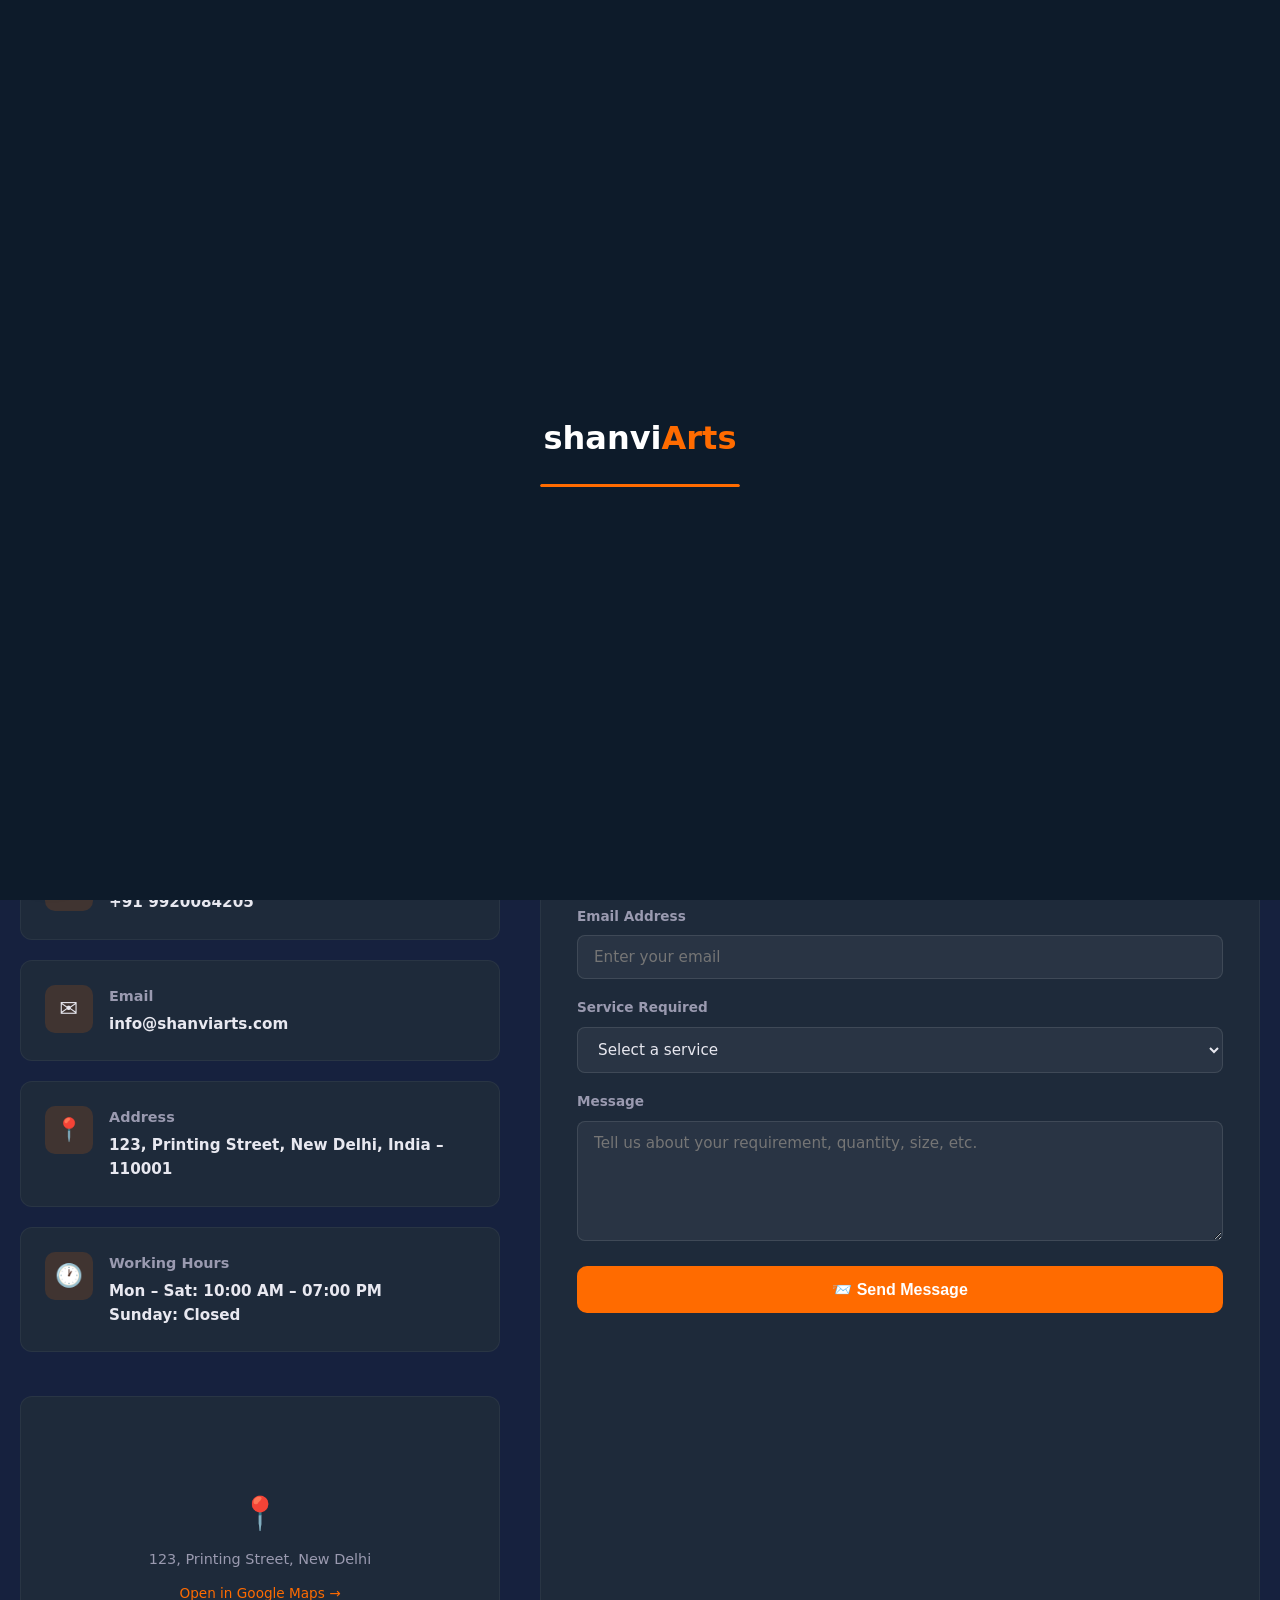
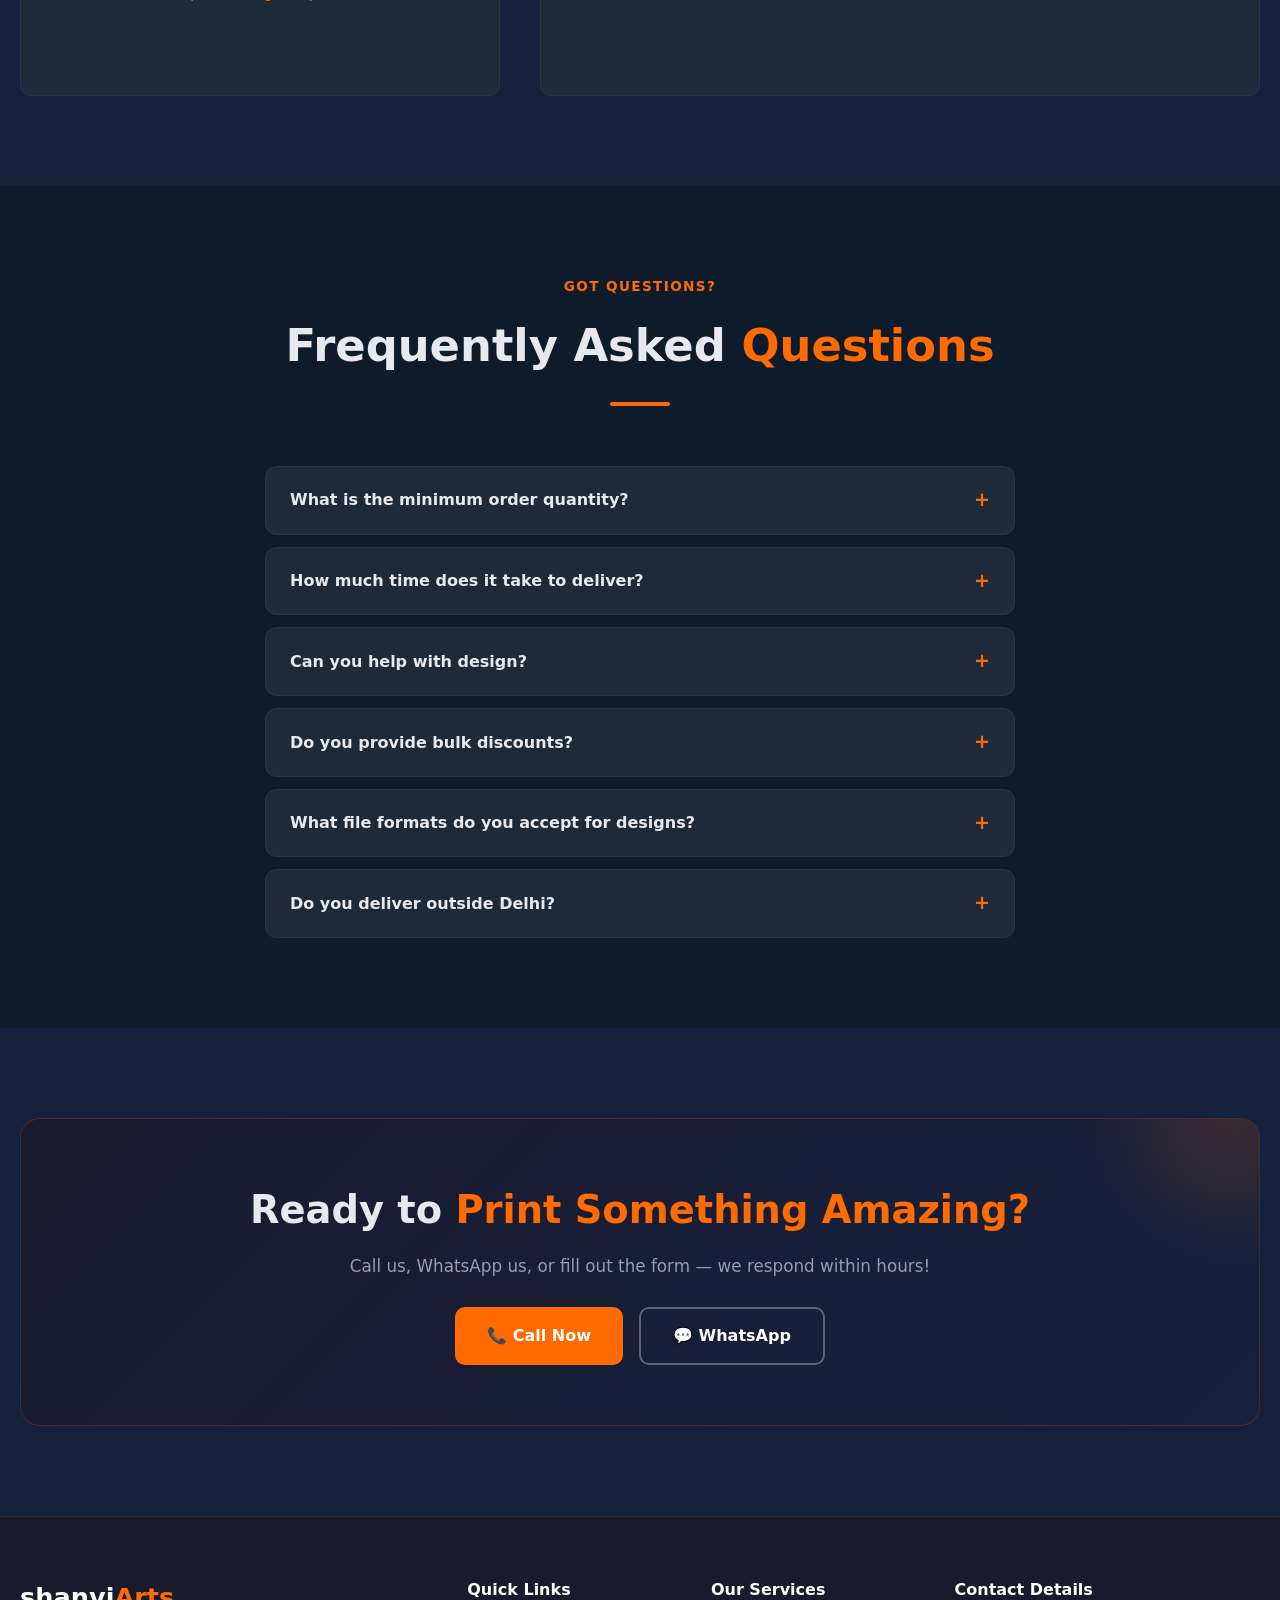
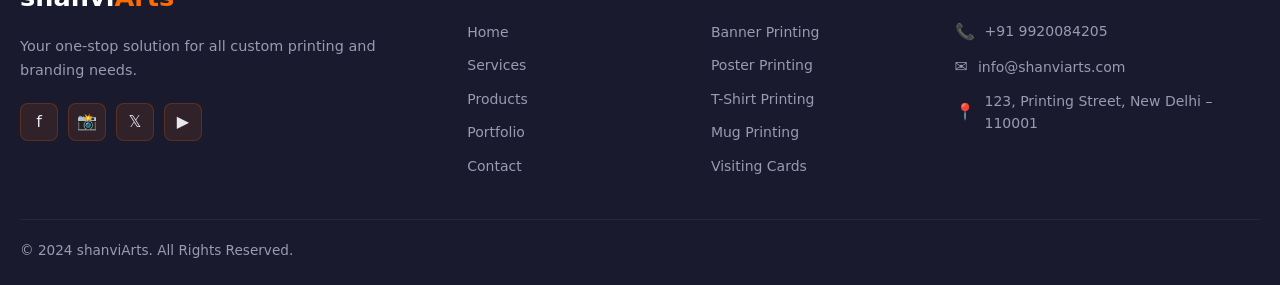
==== contact.html @ 0f55588c "first commit" ====
<!DOCTYPE html>
<html lang="en">
<head>
<meta charset="UTF-8"/>
<meta name="viewport" content="width=device-width, initial-scale=1.0"/>
<title>Contact Us – shanviArts</title>
<link rel="stylesheet" href="css/style.css"/>
</head>
<body>

<div class="page-loader"><div class="loader-logo"><span>shanvi</span><span>Arts</span></div><div class="loader-bar"><div class="loader-fill"></div></div></div>

<nav class="navbar">
  <div class="nav-logo"><span>shanvi</span><span>Arts</span></div>
  <div class="nav-links">
    <a href="index.html">Home</a>
    <a href="services.html">Services</a>
    <a href="products.html">Products</a>
    <a href="portfolio.html">Portfolio</a>
    <a href="contact.html" class="active">Contact</a>
    <a href="contact.html" class="nav-cta">Get Quote</a>
  </div>
  <div class="hamburger"><span></span><span></span><span></span></div>
</nav>
<div class="mobile-menu">
  <a href="index.html">Home</a>
  <a href="services.html">Services</a>
  <a href="products.html">Products</a>
  <a href="portfolio.html">Portfolio</a>
  <a href="contact.html">Contact</a>
  <a href="contact.html" class="nav-cta">Get Quote</a>
</div>

<div class="page-header" style="background-image:url('images/contactbanner.png')">
  <div class="container">
    <h1><span style="color:var(--orange)">Contact</span> Us</h1>
    <p class="breadcrumb">Home › <span>Contact</span></p>
  </div>
</div>

<!-- CONTACT SECTION -->
<section class="section" style="background:var(--dark3)">
  <div class="container">
    <div class="section-header reveal">
      <span class="section-eyebrow">Get In Touch</span>
      <h2 class="section-title">We Are Here To <span class="hl">Help You</span></h2>
      <p class="section-subtitle">Fill out the form and we'll get back to you within 24 hours.</p>
      <div class="divider"></div>
    </div>

    <div class="contact-grid reveal">
      <!-- CONTACT INFO -->
      <div class="contact-info">
        <div class="contact-info-card">
          <div class="contact-icon">📞</div>
          <div>
            <h4>Phone</h4>
            <p>+91 9920084205</p>
          </div>
        </div>
        <div class="contact-info-card">
          <div class="contact-icon">💬</div>
          <div>
            <h4>WhatsApp</h4>
            <p>+91 9920084205</p>
          </div>
        </div>
        <div class="contact-info-card">
          <div class="contact-icon">✉️</div>
          <div>
            <h4>Email</h4>
            <p>info@shanviarts.com</p>
          </div>
        </div>
        <div class="contact-info-card">
          <div class="contact-icon">📍</div>
          <div>
            <h4>Address</h4>
            <p>123, Printing Street, New Delhi, India – 110001</p>
          </div>
        </div>
        <div class="contact-info-card">
          <div class="contact-icon">🕐</div>
          <div>
            <h4>Working Hours</h4>
            <p>Mon – Sat: 10:00 AM – 07:00 PM<br/>Sunday: Closed</p>
          </div>
        </div>
        <!-- MAP PLACEHOLDER -->
        <div class="map-embed">
          <span style="font-size:2rem">📍</span>
          <span>123, Printing Street, New Delhi</span>
          <a href="https://maps.google.com" target="_blank" style="color:var(--orange);font-size:0.85rem;margin-top:4px">Open in Google Maps →</a>
        </div>
      </div>

      <!-- CONTACT FORM -->
      <div class="contact-form">
        <h3>Send Us a Message</h3>
        <form id="contactForm" novalidate>
          <div class="form-row">
            <div class="form-group">
              <label for="fname">Your Name *</label>
              <input type="text" id="fname" placeholder="Enter your name" required/>
            </div>
            <div class="form-group">
              <label for="fphone">Mobile Number *</label>
              <input type="tel" id="fphone" placeholder="Enter your mobile" required/>
            </div>
          </div>
          <div class="form-group">
            <label for="femail">Email Address</label>
            <input type="email" id="femail" placeholder="Enter your email"/>
          </div>
          <div class="form-group">
            <label for="fservice">Service Required</label>
            <select id="fservice">
              <option value="">Select a service</option>
              <option>Banner Printing</option>
              <option>Poster Printing</option>
              <option>T-Shirt Printing</option>
              <option>Mug Printing</option>
              <option>Plate Printing</option>
              <option>Visiting Cards</option>
              <option>Keychains</option>
              <option>Custom Branding</option>
              <option>ID Cards</option>
              <option>Other</option>
            </select>
          </div>
          <div class="form-group">
            <label for="fmsg">Message</label>
            <textarea id="fmsg" placeholder="Tell us about your requirement, quantity, size, etc."></textarea>
          </div>
          <button type="submit" class="btn-primary" style="width:100%;justify-content:center">
            📨 Send Message
          </button>
        </form>
      </div>
    </div>
  </div>
</section>

<!-- FAQ -->
<section class="section">
  <div class="container">
    <div class="section-header reveal">
      <span class="section-eyebrow">Got Questions?</span>
      <h2 class="section-title">Frequently Asked <span class="hl">Questions</span></h2>
      <div class="divider"></div>
    </div>
    <div class="faq-list">
      <div class="faq-item reveal">
        <div class="faq-q">What is the minimum order quantity? <span class="faq-icon">+</span></div>
        <div class="faq-a"><p>For most products like mugs, T-shirts, and keychains, the minimum order is 1 piece. For bulk discounts, we recommend ordering 50+ pieces. Banners and posters can be ordered in single quantities.</p></div>
      </div>
      <div class="faq-item reveal">
        <div class="faq-q">How much time does it take to deliver? <span class="faq-icon">+</span></div>
        <div class="faq-a"><p>Standard delivery takes 2–4 working days after design approval. Express same-day and next-day delivery is available for urgent orders at extra charges. Bulk orders may take 5–7 working days.</p></div>
      </div>
      <div class="faq-item reveal">
        <div class="faq-q">Can you help with design? <span class="faq-icon">+</span></div>
        <div class="faq-a"><p>Yes! We have an in-house design team. We provide free design assistance with your order. Just share your idea, logo, and text and we'll create a professional design for your approval before printing.</p></div>
      </div>
      <div class="faq-item reveal">
        <div class="faq-q">Do you provide bulk discounts? <span class="faq-icon">+</span></div>
        <div class="faq-a"><p>Yes, we offer attractive discounts for bulk orders. For 50+ pieces you get 10% off, for 100+ pieces 20% off, and for 500+ pieces we offer custom pricing. Contact us for a bulk order quote.</p></div>
      </div>
      <div class="faq-item reveal">
        <div class="faq-q">What file formats do you accept for designs? <span class="faq-icon">+</span></div>
        <div class="faq-a"><p>We accept PDF, AI, CDR, PSD, PNG (high-res), JPG (300 DPI+). For best quality, vector files (AI, PDF, CDR) are preferred. We can also work from photos and rough sketches.</p></div>
      </div>
      <div class="faq-item reveal">
        <div class="faq-q">Do you deliver outside Delhi? <span class="faq-icon">+</span></div>
        <div class="faq-a"><p>Yes! We deliver pan-India through courier partners. Delivery charges depend on location and weight. Delhi NCR orders can also be picked up from our store for free.</p></div>
      </div>
    </div>
  </div>
</section>

<!-- CTA -->
<section class="section" style="background:var(--dark3)">
  <div class="container">
    <div class="cta-banner reveal">
      <h2>Ready to <span style="color:var(--orange)">Print Something Amazing?</span></h2>
      <p>Call us, WhatsApp us, or fill out the form — we respond within hours!</p>
      <div style="display:flex;gap:16px;justify-content:center;flex-wrap:wrap;margin-top:8px">
        <a href="tel:+919876543210" class="btn-primary" style="display:inline-flex">📞 Call Now</a>
        <a href="https://wa.me/919876543210" target="_blank" class="btn-secondary" style="display:inline-flex">💬 WhatsApp</a>
      </div>
    </div>
  </div>
</section>

<footer>
  <div class="container">
    <div class="footer-grid">
      <div class="footer-brand"><div class="footer-logo"><span>shanvi</span><span>Arts</span></div><p class="footer-desc">Your one-stop solution for all custom printing and branding needs.</p><div class="social-links"><a class="social-link" href="#">f</a><a class="social-link" href="#">📸</a><a class="social-link" href="#">𝕏</a><a class="social-link" href="#">▶</a></div></div>
      <div class="footer-col"><h4>Quick Links</h4><ul><li><a href="index.html">Home</a></li><li><a href="services.html">Services</a></li><li><a href="products.html">Products</a></li><li><a href="portfolio.html">Portfolio</a></li><li><a href="contact.html">Contact</a></li></ul></div>
      <div class="footer-col"><h4>Our Services</h4><ul><li><a href="services.html">Banner Printing</a></li><li><a href="services.html">Poster Printing</a></li><li><a href="services.html">T-Shirt Printing</a></li><li><a href="services.html">Mug Printing</a></li><li><a href="services.html">Visiting Cards</a></li></ul></div>
      <div class="footer-col"><h4>Contact Details</h4><div class="footer-contact"><div class="footer-contact-item"><span>📞</span><span>+91 9920084205</span></div><div class="footer-contact-item"><span>✉️</span><span>info@shanviarts.com</span></div><div class="footer-contact-item"><span>📍</span><span>123, Printing Street, New Delhi – 110001</span></div></div></div>
    </div>
    <div class="footer-bottom"><p>© 2024 shanviArts. All Rights Reserved.</p></div>
  </div>
</footer>

<button class="back-top">↑</button>
<a class="whatsapp-float" href="https://wa.me/919876543210" target="_blank">💬</a>
<div class="toast"></div>
<script src="js/main.js"></script>
</body>
</html>
---- css/style.css ----
/* ===== RESET & BASE ===== */
*,
*::before,
*::after {
  box-sizing: border-box;
  margin: 0;
  padding: 0;
  
}

:root {
  --orange: #FF6B00;
  --orange-light: #FF8C3A;
  --orange-dark: #CC5500; 
  --dark: #1a1a2e;
  --dark2: #0d1b2a;
  --dark3: #16213e; 
  --card-bg: #1e2a3a;
  --text: #e8e8f0;
  --text-muted: #9a9ab0;
  --white: #ffffff;
  --radius: 12px;
  --shadow: 0 8px 32px rgba(0, 0, 0, 0.4);
  --transition: 0.3s cubic-bezier(0.4, 0, 0.2, 1);
}

html {
  scroll-behavior: smooth;
}

body {
  font-family: 'Segoe UI', system-ui, sans-serif;
   background: var(--dark2); 
  color: var(--text);
  line-height: 1.6;
  overflow-x: hidden;
}

a {
  color: inherit;
  text-decoration: none;
}

img {
  max-width: 100%;
  height: auto;
  display: block;
}

ul {
  list-style: none;
}

.container {
  max-width: 1400px;
  margin: 0 auto;
  padding: 0 20px;
 
}

/* ===== SCROLLBAR ===== */
::-webkit-scrollbar {
  width: 6px;
}

::-webkit-scrollbar-track {
  background: var(--dark2);
}

::-webkit-scrollbar-thumb {
  background: var(--orange);
  border-radius: 3px;
}

/* ===== NAVBAR ===== */
.navbar {
  position: fixed;
  top: 0;
  left: 0;
  right: 0;
  z-index: 1000;
  background: rgba(13, 27, 42, 0.95);
  backdrop-filter: blur(12px);
  border-bottom: 1px solid rgba(255, 107, 0, 0.2);
  padding: 0 20px;
  height: 70px;
  display: flex;
  align-items: center;
  justify-content: space-between;
  transition: var(--transition);
}

.navbar.scrolled {
  background: rgba(13, 27, 42, 0.99);
  box-shadow: 0 2px 20px rgba(0, 0, 0, 0.5);
}

.nav-logo {
  display: flex;
  align-items: center;
  gap: 8px;
  font-size: 1.6rem;
  font-weight: 800;
}

.nav-logo span:first-child {
  color: var(--white);
}

.nav-logo span:last-child {
  color: var(--orange);
}

.nav-links {
  display: flex;
  align-items: center;
  gap: 8px;
}

.nav-links a {
  padding: 8px 14px;
  border-radius: 8px;
  font-weight: 500;
  font-size: 0.95rem;
  color: var(--text-muted);
  transition: var(--transition);
  position: relative;
}

.nav-links a:hover,
.nav-links a.active {
  color: var(--white);
}

.nav-links a.active::after {
  content: '';
  position: absolute;
  bottom: 2px;
  left: 50%;
  transform: translateX(-50%);
  width: 20px;
  height: 2px;
  background: var(--orange);
  border-radius: 1px;
}

.nav-cta {
  background: var(--orange);
  color: var(--white) !important;
  padding: 8px 20px !important;
  border-radius: 8px;
  font-weight: 700 !important;
  transition: var(--transition) !important;
}

.nav-cta:hover {
  background: var(--orange-light) !important;
  transform: translateY(-1px);
  box-shadow: 0 4px 15px rgba(255, 107, 0, 0.4);
}

.hamburger {
  display: none;
  flex-direction: column;
  gap: 5px;
  cursor: pointer;
  padding: 5px;
}

.hamburger span {
  width: 25px;
  height: 2px;
  background: var(--white);
  border-radius: 2px;
  transition: var(--transition);
}

.mobile-menu {
  display: none;
  position: fixed;
  top: 70px;
  left: 0;
  right: 0;
  z-index: 999;
  background: var(--dark);
  border-bottom: 2px solid var(--orange);
  padding: 20px;
  flex-direction: column;
  gap: 4px;
}

.mobile-menu.open {
  display: flex;
  animation: slideDown 0.3s ease;
}

.mobile-menu a {
  padding: 12px 16px;
  border-radius: 8px;
  font-weight: 500;
  color: var(--text);
  transition: var(--transition);
}

.mobile-menu a:hover {
  background: rgba(255, 107, 0, 0.1);
  color: var(--orange);
}

.mobile-menu .nav-cta {
  background: var(--orange);
  color: var(--white);
  text-align: center;
}

@keyframes slideDown {
  from {
    opacity: 0;
    transform: translateY(-10px);
  }

  to {
    opacity: 1;
    transform: translateY(0);
  }
}

/* ===== HERO ===== */
.hero {
  position: relative;
  min-height: 100vh;
  display: flex;
  align-items: center;
  overflow: hidden;
  padding-top: 70px;
}

.hero-bg {
  position: absolute;
  inset: 0;
  background-size: cover;
  background-position: center;
  background-attachment: fixed;
}

.hero-bg::after {
  content: '';
  position: absolute;
  inset: 0;
  /* reduced overlay opacity so hero video is clearer */
  background: linear-gradient(135deg, rgba(13, 27, 42, 0.6) 0%, rgba(26, 26, 46, 0.35) 60%, rgba(13, 27, 42, 0.15) 100%);
}

.hero-content {
  position: relative;
  z-index: 2;
  max-width: 700px;
  text-align: left;
  margin-left: 10px;
}

.hero-eyebrow {
  display: inline-flex;
  align-items: center;
  gap: 8px;
  background: rgba(255, 107, 0, 0.15);
  border: 1px solid rgba(255, 107, 0, 0.4);
  color: var(--orange);
  padding: 6px 16px;
  border-radius: 50px;
  font-size: 0.85rem;
  font-weight: 600;
  letter-spacing: 0.05em;
  margin-bottom: 24px;
  animation: fadeInUp 0.6s ease 0.1s both;
}

.hero-title {
  font-size: clamp(2.2rem, 5vw, 4rem);
  font-weight: 900;
  line-height: 1.1;
  margin-bottom: 20px;
  animation: fadeInUp 0.6s ease 0.2s both;
}

.hero-title .highlight {
  color: var(--orange);
}

.hero-subtitle {
  font-size: 1.15rem;
  color: var(--text-muted);
  margin-bottom: 36px;
  max-width: 500px;
  animation: fadeInUp 0.6s ease 0.3s both;
}

.hero-btns {
  display: flex;
  gap: 16px;
  flex-wrap: wrap;
  animation: fadeInUp 0.6s ease 0.4s both;
}

.btn-primary {
  background: var(--orange);
  color: var(--white);
  padding: 14px 32px;
  border-radius: 10px;
  font-weight: 700;
  font-size: 1rem;
  border: none;
  cursor: pointer;
  transition: var(--transition);
  display: inline-flex;
  align-items: center;
  gap: 8px;
}

.btn-primary:hover {
  background: var(--orange-light);
  transform: translateY(-2px);
  box-shadow: 0 8px 25px rgba(255, 107, 0, 0.4);
}

.btn-secondary {
  background: transparent;
  color: var(--white);
  padding: 14px 32px;
  border-radius: 10px;
  font-weight: 700;
  font-size: 1rem;
  border: 2px solid rgba(255, 255, 255, 0.3);
  cursor: pointer;
  transition: var(--transition);
}

.btn-secondary:hover {
  border-color: var(--orange);
  color: var(--orange);
}

.hero-stats {
  display: flex;
  gap: 40px;
  margin-top: 56px;
  animation: fadeInUp 0.6s ease 0.5s both;
}

.stat-item {
  text-align: center;
}

.stat-num {
  font-size: 2.2rem;
  font-weight: 900;
  color: var(--orange);
  display: block;
}

.stat-label {
  font-size: 0.8rem;
  color: var(--text-muted);
}

.hero-scroll {
  position: absolute;
  bottom: 30px;
  left: 50%;
  transform: translateX(-50%);
  z-index: 2;
  text-align: center;
  animation: bounce 2s infinite;
}

.hero-scroll span {
  display: block;
  width: 24px;
  height: 40px;
  border: 2px solid rgba(255, 107, 0, 0.5);
  border-radius: 12px;
  margin: 0 auto;
  position: relative;
}

.hero-scroll span::after {
  content: '';
  position: absolute;
  top: 6px;
  left: 50%;
  transform: translateX(-50%);
  width: 4px;
  height: 8px;
  background: var(--orange);
  border-radius: 2px;
  animation: scrollDot 2s infinite;
}

@keyframes scrollDot {

  0%,
  100% {
    top: 6px;
    opacity: 1
  }

  50% {
    top: 20px;
    opacity: 0.3
  }
}

@keyframes bounce {

  0%,
  100% {
    transform: translateX(-50%) translateY(0)
  }

  50% {
    transform: translateX(-50%) translateY(-8px)
  }
}

/* ===== SECTION STYLES ===== */
.section {
  padding: 90px 0;
}

.section-header {
  text-align: center;
  margin-bottom: 60px;
}

.section-eyebrow {
  color: var(--orange);
  font-weight: 700;
  font-size: 0.85rem;
  letter-spacing: 0.1em;
  text-transform: uppercase;
  display: block;
  margin-bottom: 12px;
}

.section-title {
  font-size: clamp(1.8rem, 4vw, 2.8rem);
  font-weight: 900;
  margin-bottom: 16px;
}

.section-title .hl {
  color: var(--orange);
}

.section-subtitle {
  color: var(--text-muted);
  font-size: 1.05rem;
  max-width: 500px;
  margin: 0 auto;
}

.divider {
  width: 60px;
  height: 4px;
  background: var(--orange);
  border-radius: 2px;
  margin: 20px auto 0;
}

/* ===== SERVICES GRID ===== */
.services-grid {
  display: grid;
  grid-template-columns: repeat(auto-fit, minmax(220px, 1fr));
  gap: 24px;
}

.service-card {
  background: var(--card-bg);
  border: 1px solid rgba(255, 107, 0, 0.1);
  border-radius: var(--radius);
  padding: 32px 24px;
  text-align: center;
  transition: var(--transition);
  cursor: pointer;
  position: relative;
  overflow: hidden;
}

.service-card::before {
  content: '';
  position: absolute;
  inset: 0;
  background: linear-gradient(135deg, rgba(255, 107, 0, 0.05), transparent);
  opacity: 0;
  transition: var(--transition);
}

.service-card:hover {
  transform: translateY(-8px);
  border-color: var(--orange);
  box-shadow: 0 20px 40px rgba(255, 107, 0, 0.2);
}

.service-card:hover::before {
  opacity: 1;
}

.service-img {
  width: 100%;
  height: 160px;
  object-fit: cover;
  border-radius: 8px;
  margin-bottom: 20px;
}

.service-icon {
  font-size: 2.5rem;
  margin-bottom: 16px;
  display: block;
}

.service-card h3 {
  font-size: 1.1rem;
  font-weight: 700;
  margin-bottom: 8px;
}

.service-card p {
  font-size: 0.9rem;
  color: var(--text-muted);
  margin-bottom: 16px;
}

.service-price {
  color: var(--orange);
  font-weight: 700;
  font-size: 0.9rem;
}

.service-link {
  display: inline-flex;
  align-items: center;
  gap: 6px;
  color: var(--orange);
  font-size: 0.85rem;
  font-weight: 600;
  margin-top: 12px;
  transition: var(--transition);
}

.service-link:hover {
  gap: 10px;
}

/* ===== PRODUCTS GRID ===== */
.products-grid {
  display: grid;
  grid-template-columns: repeat(auto-fit, minmax(260px, 1fr));
  gap: 24px;
}

.product-card {
  background: var(--card-bg);
  border: 1px solid rgba(255, 255, 255, 0.05);
  border-radius: var(--radius);
  overflow: hidden;
  transition: var(--transition);
  position: relative;
}

.product-card:hover {
  transform: translateY(-6px);
  box-shadow: var(--shadow);
  border-color: rgba(255, 107, 0, 0.3);
}

.product-img-wrap {
  position: relative;
  overflow: hidden;
  height: 200px;
}

.product-img-wrap img {
  width: 100%;
  height: 100%;
  object-fit: cover;
  transition: transform 0.5s ease;
}

.product-card:hover .product-img-wrap img {
  transform: scale(1.08);
}

.product-badge {
  position: absolute;
  top: 12px;
  left: 12px;
  background: var(--orange);
  color: var(--white);
  padding: 4px 10px;
  border-radius: 50px;
  font-size: 0.72rem;
  font-weight: 700;
}

.product-info {
  padding: 20px;
}

.product-info h3 {
  font-size: 1rem;
  font-weight: 700;
  margin-bottom: 6px;
}

.product-info p {
  font-size: 0.85rem;
  color: var(--text-muted);
  margin-bottom: 12px;
}

.product-footer {
  display: flex;
  align-items: center;
  justify-content: space-between;
}

.product-price {
  color: var(--orange);
  font-weight: 800;
  font-size: 1.05rem;
}

.btn-inquiry {
  background: rgba(255, 107, 0, 0.15);
  color: var(--orange);
  border: 1px solid rgba(255, 107, 0, 0.4);
  padding: 7px 16px;
  border-radius: 8px;
  font-size: 0.82rem;
  font-weight: 600;
  cursor: pointer;
  transition: var(--transition);
}

.btn-inquiry:hover {
  background: var(--orange);
  color: var(--white);
}

/* ===== FILTER TABS ===== */
.filter-tabs {
  display: flex;
  gap: 10px;
  flex-wrap: wrap;
  justify-content: center;
  margin-bottom: 40px;
}

.filter-btn {
  padding: 8px 20px;
  border-radius: 50px;
  border: 1px solid rgba(255, 107, 0, 0.3);
  background: transparent;
  color: var(--text-muted);
  font-size: 0.9rem;
  font-weight: 600;
  cursor: pointer;
  transition: var(--transition);
}

.filter-btn:hover,
.filter-btn.active {
  background: var(--orange);
  color: var(--white);
  border-color: var(--orange);
}

/* ===== WHY CHOOSE US ===== */
.why-grid {
  display: grid;
  grid-template-columns: repeat(auto-fit, minmax(200px, 1fr));
  gap: 24px;
}

.why-card {
  text-align: center;
  padding: 32px 20px;
}

.why-icon {
  width: 70px;
  height: 70px;
  background: rgba(255, 107, 0, 0.15);
  border: 2px solid rgba(255, 107, 0, 0.3);
  border-radius: 50%;
  display: flex;
  align-items: center;
  justify-content: center;
  font-size: 1.8rem;
  margin: 0 auto 20px;
  transition: var(--transition);
}

.why-card:hover .why-icon {
  background: var(--orange);
  border-color: var(--orange);
  transform: scale(1.1);
}

.why-card h3 {
  font-size: 1rem;
  font-weight: 700;
  margin-bottom: 8px;
}

.why-card p {
  font-size: 0.875rem;
  color: var(--text-muted);
}

/* ===== PROCESS ===== */
.process-steps {
  display: grid;
  grid-template-columns: repeat(auto-fit, minmax(200px, 1fr));
  gap: 24px;
  position: relative;
}

.process-step {
  text-align: center;
  padding: 32px 20px;
  position: relative;
}

.step-num {
  width: 60px;
  height: 60px;
  background: var(--orange);
  color: var(--white);
  border-radius: 50%;
  display: flex;
  align-items: center;
  justify-content: center;
  font-size: 1.4rem;
  font-weight: 900;
  margin: 0 auto 20px;
  position: relative;
  z-index: 1;
}

.step-icon {
  font-size: 2rem;
  margin-bottom: 12px;
  display: block;
}

.process-step h3 {
  font-size: 1rem;
  font-weight: 700;
  margin-bottom: 8px;
}

.process-step p {
  font-size: 0.875rem;
  color: var(--text-muted);
}

/* ===== FEATURED SLIDER ===== */
.featured-slider {
  position: relative;
  overflow: hidden;
  border-radius: var(--radius);
}

.slider-track {
  display: flex;
  transition: transform 0.5s cubic-bezier(0.4, 0, 0.2, 1);
}

.slide {
  min-width: 100%;
}

.slider-controls {
  display: flex;
  gap: 12px;
  justify-content: center;
  margin-top: 24px;
}

.slider-btn {
  width: 44px;
  height: 44px;
  border-radius: 50%;
  background: rgba(255, 107, 0, 0.15);
  border: 1px solid rgba(255, 107, 0, 0.4);
  color: var(--orange);
  font-size: 1.2rem;
  cursor: pointer;
  transition: var(--transition);
  display: flex;
  align-items: center;
  justify-content: center;
}

.slider-btn:hover {
  background: var(--orange);
  color: var(--white);
}

.slider-dots {
  display: flex;
  gap: 8px;
  justify-content: center;
  margin-top: 16px;
}

.dot {
  width: 8px;
  height: 8px;
  border-radius: 50%;
  background: rgba(255, 107, 0, 0.3);
  cursor: pointer;
  transition: var(--transition);
}

.dot.active {
  background: var(--orange);
  width: 24px;
  border-radius: 4px;
}

/* ===== FEATURED SLIDER — MOBILE: show 1 full + half next card ===== */
@media (max-width: 600px) {
  .featured-slider .products-grid {
    display: flex !important;
    grid-template-columns: none !important;
    gap: 16px;
  }

  .featured-slider .product-card {
    flex: 0 0 66.666%;
    max-width: 66.666%;
  }

  .featured-slider .product-img-wrap {
    height: 180px;
  }

  .slider-controls {
    margin-top: 16px;
  }

  .slider-btn {
    width: 40px;
    height: 40px;
  }
}

/* ===== TESTIMONIALS ===== */
.testimonials-grid {
  display: grid;
  grid-template-columns: repeat(auto-fit, minmax(300px, 1fr));
  gap: 24px;
}

.testimonial-card {
  background: var(--card-bg);
  border: 1px solid rgba(255, 255, 255, 0.05);
  border-radius: var(--radius);
  padding: 28px;
  transition: var(--transition);
}

.testimonial-card:hover {
  border-color: rgba(255, 107, 0, 0.3);
  transform: translateY(-4px);
}

.stars {
  color: #fbbf24;
  font-size: 1rem;
  margin-bottom: 16px;
  letter-spacing: 2px;
}

.testimonial-card p {
  font-size: 0.95rem;
  color: var(--text-muted);
  font-style: italic;
  margin-bottom: 20px;
  line-height: 1.7;
}

.reviewer {
  display: flex;
  align-items: center;
  gap: 12px;
}

.reviewer-avatar {
  width: 46px;
  height: 46px;
  border-radius: 50%;
  background: var(--orange);
  display: flex;
  align-items: center;
  justify-content: center;
  font-weight: 700;
  color: var(--white);
  font-size: 1rem;
}

.reviewer-name {
  font-weight: 700;
  font-size: 0.95rem;
}

.reviewer-role {
  font-size: 0.8rem;
  color: var(--text-muted);
}

/* Testimonials slider styles */
.testimonials-slider {
  position: relative;
  overflow: hidden;
  border-radius: var(--radius);
  padding: 20px 16px;
  background: linear-gradient(135deg, rgba(255,255,255,0.02), transparent);
}
.testimonials-slider .slider-track { display: flex; transition: transform 0.6s ease; }
.testimonials-slider .slide { min-width: 100%; padding: 0 12px; box-sizing: border-box; }
.testimonials-slider .testimonial-card { background: transparent; border: none; padding: 16px; }

.review-form-section { margin-top: 18px; }
.review-form input,
.review-form textarea { font-family: inherit; }
.stars-input .star { background: transparent; border: none; color: rgba(255,255,255,0.35); font-size: 1.4rem; cursor: pointer; }
.stars-input .star.active { color: var(--orange); }

@media (max-width: 600px) {
  .testimonials-slider { padding: 12px; }
  .testimonial-card p { font-size: 0.94rem; }
}

/* ===== CTA BANNER ===== */
.cta-banner {
  background: linear-gradient(135deg, var(--dark) 0%, var(--dark3) 100%);
  border: 1px solid rgba(255, 107, 0, 0.2);
  border-radius: 20px;
  padding: 60px 40px;
  text-align: center;
  position: relative;
  overflow: hidden;
}

.cta-banner::before {
  content: '';
  position: absolute;
  top: -50%;
  right: -10%;
  width: 300px;
  height: 300px;
  background: radial-gradient(circle, rgba(255, 107, 0, 0.15) 0%, transparent 70%);
  border-radius: 50%;
}

.cta-banner h2 {
  font-size: clamp(1.6rem, 3.5vw, 2.4rem);
  font-weight: 900;
  margin-bottom: 12px;
}

.cta-banner p {
  color: var(--text-muted);
  margin-bottom: 28px;
  font-size: 1.05rem;
}

/* ===== PORTFOLIO GRID ===== */
.portfolio-grid {
  display: grid;
  grid-template-columns: repeat(auto-fit, minmax(280px, 1fr));
  gap: 20px;
}

.portfolio-item {
  position: relative;
  border-radius: var(--radius);
  overflow: hidden;
  cursor: pointer;
}

.portfolio-item img {
  width: 100%;
  height: 240px;
  object-fit: cover;
  transition: transform 0.5s ease;
  display: block;
}

.portfolio-item:hover img {
  transform: scale(1.08);
}

.portfolio-overlay {
  position: absolute;
  inset: 0;
  background: linear-gradient(to top, rgba(13, 27, 42, 0.9) 0%, transparent 60%);
  opacity: 0;
  transition: var(--transition);
  display: flex;
  align-items: flex-end;
  padding: 20px;
}

.portfolio-item:hover .portfolio-overlay {
  opacity: 1;
}

.portfolio-overlay h3 {
  font-size: 1.05rem;
  font-weight: 700;
}

.portfolio-overlay span {
  font-size: 0.8rem;
  color: var(--orange);
}

/* ===== PAGE HEADER ===== */
.page-header {
  padding: 200px 0 70px;
  background: linear-gradient(135deg, var(--dark) 0%, var(--dark2) 100%);
  position: relative;
  text-align: center;
  overflow: hidden;
}

.page-header::before {
  content: '';
  position: absolute;
  inset: 0;
 
  opacity: 0.08;
}

.page-header .container {
  position: relative;
  z-index: 1;
}

.page-header h1 {
  font-size: clamp(2rem, 5vw, 3.5rem);
  font-weight: 900;
  margin-bottom: 12px;
}

.breadcrumb {
  color: var(--text-muted);
  font-size: 0.9rem;
}

.breadcrumb span {
  color: var(--orange);
}

/* ===== SERVICES DETAIL ===== */
.services-detail {
  display: grid;
  grid-template-columns: repeat(auto-fit, minmax(320px, 1fr));
  gap: 28px;
}

.service-detail-card {
  background: var(--card-bg);
  border-radius: var(--radius);
  overflow: hidden;
  border: 1px solid rgba(255, 255, 255, 0.05);
  transition: var(--transition);
}

.service-detail-card:hover {
  border-color: rgba(255, 107, 0, 0.3);
  transform: translateY(-5px);
  box-shadow: var(--shadow);
}

.service-detail-img {
  width: 100%;
  height: 200px;
  object-fit: cover;
}

.service-detail-body {
  padding: 24px;
}

.service-detail-body h3 {
  font-size: 1.2rem;
  font-weight: 700;
  margin-bottom: 10px;
}

.service-detail-body p {
  font-size: 0.9rem;
  color: var(--text-muted);
  margin-bottom: 16px;
}

.service-detail-price {
  color: var(--orange);
  font-weight: 800;
  font-size: 1rem;
  margin-bottom: 16px;
  display: block;
}

/* ===== CONTACT ===== */
.contact-grid {
  display: grid;
  grid-template-columns: 1fr 1.5fr;
  gap: 40px;
}

.contact-info {
  display: flex;
  flex-direction: column;
  gap: 20px;
}

.contact-info-card {
  background: var(--card-bg);
  border-radius: var(--radius);
  padding: 24px;
  border: 1px solid rgba(255, 255, 255, 0.05);
  display: flex;
  gap: 16px;
  align-items: flex-start;
}

.contact-icon {
  width: 48px;
  height: 48px;
  background: rgba(255, 107, 0, 0.15);
  border-radius: 10px;
  display: flex;
  align-items: center;
  justify-content: center;
  font-size: 1.4rem;
  flex-shrink: 0;
}

.contact-info-card h4 {
  font-size: 0.9rem;
  color: var(--text-muted);
  margin-bottom: 4px;
}

.contact-info-card p {
  font-weight: 600;
  font-size: 0.95rem;
}

.contact-form {
  background: var(--card-bg);
  border-radius: var(--radius);
  padding: 36px;
  border: 1px solid rgba(255, 255, 255, 0.05);
}

.contact-form h3 {
  font-size: 1.4rem;
  font-weight: 700;
  margin-bottom: 24px;
}

.form-row {
  display: grid;
  grid-template-columns: 1fr 1fr;
  gap: 16px;
}

.form-group {
  margin-bottom: 18px;
}

.form-group label {
  font-size: 0.85rem;
  color: var(--text-muted);
  font-weight: 600;
  display: block;
  margin-bottom: 8px;
}

.form-group input,
.form-group textarea,
.form-group select {
  width: 100%;
  background: rgba(255, 255, 255, 0.05);
  border: 1px solid rgba(255, 255, 255, 0.1);
  border-radius: 8px;
  padding: 12px 16px;
  color: var(--text);
  font-size: 0.95rem;
  transition: var(--transition);
  outline: none;
  font-family: inherit;
}

.form-group input:focus,
.form-group textarea:focus,
.form-group select:focus {
  border-color: var(--orange);
  background: rgba(255, 107, 0, 0.05);
}

.form-group textarea {
  resize: vertical;
  min-height: 120px;
}

.form-group select option {
  background: var(--dark);
}

.map-embed {
  border-radius: var(--radius);
  overflow: hidden;
  height: 300px;
  background: var(--card-bg);
  border: 1px solid rgba(255, 255, 255, 0.05);
  display: flex;
  align-items: center;
  justify-content: center;
  color: var(--text-muted);
  font-size: 0.9rem;
  flex-direction: column;
  gap: 8px;
  margin-top: 24px;
}

.map-embed iframe {
  width: 100%;
  height: 100%;
  border: none;
}

/* ===== FAQ ===== */
.faq-list {
  max-width: 750px;
  margin: 0 auto;
  display: flex;
  flex-direction: column;
  gap: 12px;
}

.faq-item {
  background: var(--card-bg);
  border-radius: var(--radius);
  border: 1px solid rgba(255, 255, 255, 0.05);
  overflow: hidden;
}

.faq-q {
  padding: 18px 24px;
  display: flex;
  justify-content: space-between;
  align-items: center;
  cursor: pointer;
  font-weight: 600;
  transition: var(--transition);
}

.faq-q:hover {
  color: var(--orange);
}

.faq-icon {
  font-size: 1.2rem;
  transition: var(--transition);
  color: var(--orange);
}

.faq-a {
  max-height: 0;
  overflow: hidden;
  transition: max-height 0.4s ease, padding 0.3s ease;
}

.faq-a.open {
  max-height: 200px;
}

.faq-a p {
  padding: 0 24px 18px;
  color: var(--text-muted);
  font-size: 0.9rem;
  line-height: 1.7;
}

.faq-item.active .faq-icon {
  transform: rotate(45deg);
}

/* ===== BULK ORDER ===== */
.bulk-banner {
  background: linear-gradient(135deg, var(--orange-dark), var(--orange));
  border-radius: 20px;
  padding: 50px 40px;
  text-align: center;
}

.bulk-banner h2 {
  font-size: clamp(1.5rem, 3vw, 2.2rem);
  font-weight: 900;
  margin-bottom: 12px;
}

.bulk-banner p {
  opacity: 0.9;
  margin-bottom: 24px;
  font-size: 1.05rem;
}

.btn-white {
  background: var(--white);
  color: var(--orange);
  padding: 14px 32px;
  border-radius: 10px;
  font-weight: 700;
  border: none;
  cursor: pointer;
  transition: var(--transition);
  font-size: 1rem;
}

.btn-white:hover {
  transform: translateY(-2px);
  box-shadow: 0 8px 25px rgba(0, 0, 0, 0.3);
}

/* ===== FOOTER ===== */
footer {
  background: var(--dark);
  border-top: 1px solid rgba(255, 107, 0, 0.15);
  padding: 60px 0 24px;
}

.footer-grid {
  display: grid;
  grid-template-columns: 2fr 1fr 1fr 1.5fr;
  gap: 40px;
  margin-bottom: 40px;
}

.footer-brand {}

.footer-logo {
  font-size: 1.6rem;
  font-weight: 900;
  margin-bottom: 16px;
}

.footer-logo span:first-child {
  color: var(--white);
}

.footer-logo span:last-child {
  color: var(--orange);
}

.footer-desc {
  font-size: 0.9rem;
  color: var(--text-muted);
  margin-bottom: 20px;
  line-height: 1.7;
}

.social-links {
  display: flex;
  gap: 10px;
}

.social-link {
  width: 38px;
  height: 38px;
  border-radius: 8px;
  background: rgba(255, 107, 0, 0.1);
  border: 1px solid rgba(255, 107, 0, 0.2);
  display: flex;
  align-items: center;
  justify-content: center;
  font-size: 1rem;
  transition: var(--transition);
}

.social-link:hover {
  background: var(--orange);
  border-color: var(--orange);
  transform: translateY(-2px);
}

.footer-col h4 {
  font-size: 1rem;
  font-weight: 700;
  margin-bottom: 16px;
  color: var(--white);
}

.footer-col ul {
  display: flex;
  flex-direction: column;
  gap: 8px;
}

.footer-col ul li a {
  font-size: 0.875rem;
  color: var(--text-muted);
  transition: var(--transition);
}

.footer-col ul li a:hover {
  color: var(--orange);
  padding-left: 4px;
}

.footer-contact {
  display: flex;
  flex-direction: column;
  gap: 10px;
}

.footer-contact-item {
  display: flex;
  gap: 10px;
  align-items: center;
  font-size: 0.875rem;
  color: var(--text-muted);
}

.footer-contact-item span:first-child {
  font-size: 1rem;
}

.footer-bottom {
  border-top: 1px solid rgba(255, 255, 255, 0.05);
  padding-top: 20px;
  display: flex;
  justify-content: space-between;
  align-items: center;
  flex-wrap: gap;
}

.footer-bottom p {
  font-size: 0.85rem;
  color: var(--text-muted);
}

/* ===== ANIMATIONS ===== */
@keyframes fadeInUp {
  from {
    opacity: 0;
    transform: translateY(24px);
  }

  to {
    opacity: 1;
    transform: translateY(0);
  }
}

@keyframes fadeIn {
  from {
    opacity: 0;
  }

  to {
    opacity: 1;
  }
}

.reveal {
  opacity: 0;
  transform: translateY(30px);
  transition: opacity 0.6s ease, transform 0.6s ease;
}

.reveal.visible {
  opacity: 1;
  transform: translateY(0);
}

.reveal-delay-1 {
  transition-delay: 0.1s;
}

.reveal-delay-2 {
  transition-delay: 0.2s;
}

.reveal-delay-3 {
  transition-delay: 0.3s;
}

.reveal-delay-4 {
  transition-delay: 0.4s;
}

/* ===== BACK TO TOP ===== */
.back-top {
  position: fixed;
  bottom: 24px;
  right: 24px;
  z-index: 999;
  width: 44px;
  height: 44px;
  background: var(--orange);
  color: var(--white);
  border-radius: 12px;
  border: none;
  cursor: pointer;
  font-size: 1.2rem;
  display: flex;
  align-items: center;
  justify-content: center;
  opacity: 0;
  pointer-events: none;
  transition: var(--transition);
  box-shadow: 0 4px 15px rgba(255, 107, 0, 0.4);
}

.back-top.show {
  opacity: 1;
  pointer-events: all;
}

.back-top:hover {
  transform: translateY(-3px);
  background: var(--orange-light);
}

/* ===== TOAST ===== */
.toast {
  position: fixed;
  bottom: 80px;
  right: 24px;
  z-index: 9999;
  background: var(--card-bg);
  border: 1px solid var(--orange);
  color: var(--text);
  padding: 14px 20px;
  border-radius: 10px;
  font-size: 0.9rem;
  font-weight: 600;
  transform: translateX(120%);
  transition: transform 0.4s cubic-bezier(0.4, 0, 0.2, 1);
  max-width: 320px;
  box-shadow: var(--shadow);
}

.toast.show {
  transform: translateX(0);
}

/* ===== RESPONSIVE ===== */
@media (max-width: 900px) {
  .nav-links {
    display: none;
  }

  .hamburger {
    display: flex;
  }

  .contact-grid {
    grid-template-columns: 1fr;
  }

  .footer-grid {
    grid-template-columns: 1fr 1fr;
  }

  .hero-stats {
    gap: 20px;
  }

  .form-row {
    grid-template-columns: 1fr;
  }
}

@media (max-width: 600px) {
  .section {
    padding: 60px 0;
  }

  .hero-btns {
    flex-direction: column;
  }

  .hero-stats {
    flex-wrap: wrap;
    gap: 16px;
  }

  .footer-grid {
    grid-template-columns: 1fr;
  }

  .footer-bottom {
    flex-direction: column;
    gap: 10px;
    text-align: center;
  }

  .cta-banner {
    padding: 40px 20px;
  }

  .bulk-banner {
    padding: 36px 20px;
  }
}

/* ===== WHATSAPP FLOAT ===== */
.whatsapp-float {
  position: fixed;
  bottom: 24px;
  left: 24px;
  z-index: 999;
  width: 52px;
  height: 52px;
  background: #25D366;
  border-radius: 50%;
  display: flex;
  align-items: center;
  justify-content: center;
  font-size: 1.6rem;
  box-shadow: 0 4px 20px rgba(37, 211, 102, 0.5);
  animation: pulse 2s infinite;
  cursor: pointer;
  text-decoration: none;
  transition: var(--transition);
}

.whatsapp-float:hover {
  transform: scale(1.1);
}

@keyframes pulse {

  0%,
  100% {
    box-shadow: 0 4px 20px rgba(37, 211, 102, 0.5)
  }

  50% {
    box-shadow: 0 4px 40px rgba(37, 211, 102, 0.8)
  }
}

/* ===== LOADING ===== */
.page-loader {
  position: fixed;
  inset: 0;
  z-index: 99999;
  background: var(--dark2);
  display: flex;
  align-items: center;
  justify-content: center;
  flex-direction: column;
  gap: 20px;
  transition: opacity 0.5s ease;
}

.page-loader.hidden {
  opacity: 0;
  pointer-events: none;
}

.loader-logo {
  font-size: 2rem;
  font-weight: 900;
}

.loader-logo span:first-child {
  color: var(--white);
}

.loader-logo span:last-child {
  color: var(--orange);
}

.loader-bar {
  width: 200px;
  height: 3px;
  background: rgba(255, 107, 0, 0.2);
  border-radius: 2px;
  overflow: hidden;
}

.loader-fill {
  height: 100%;
  background: var(--orange);
  border-radius: 2px;
  animation: load 1.5s ease forwards;
}

@keyframes load {
  from {
    width: 0%
  }

  to {
    width: 100%
  }
}
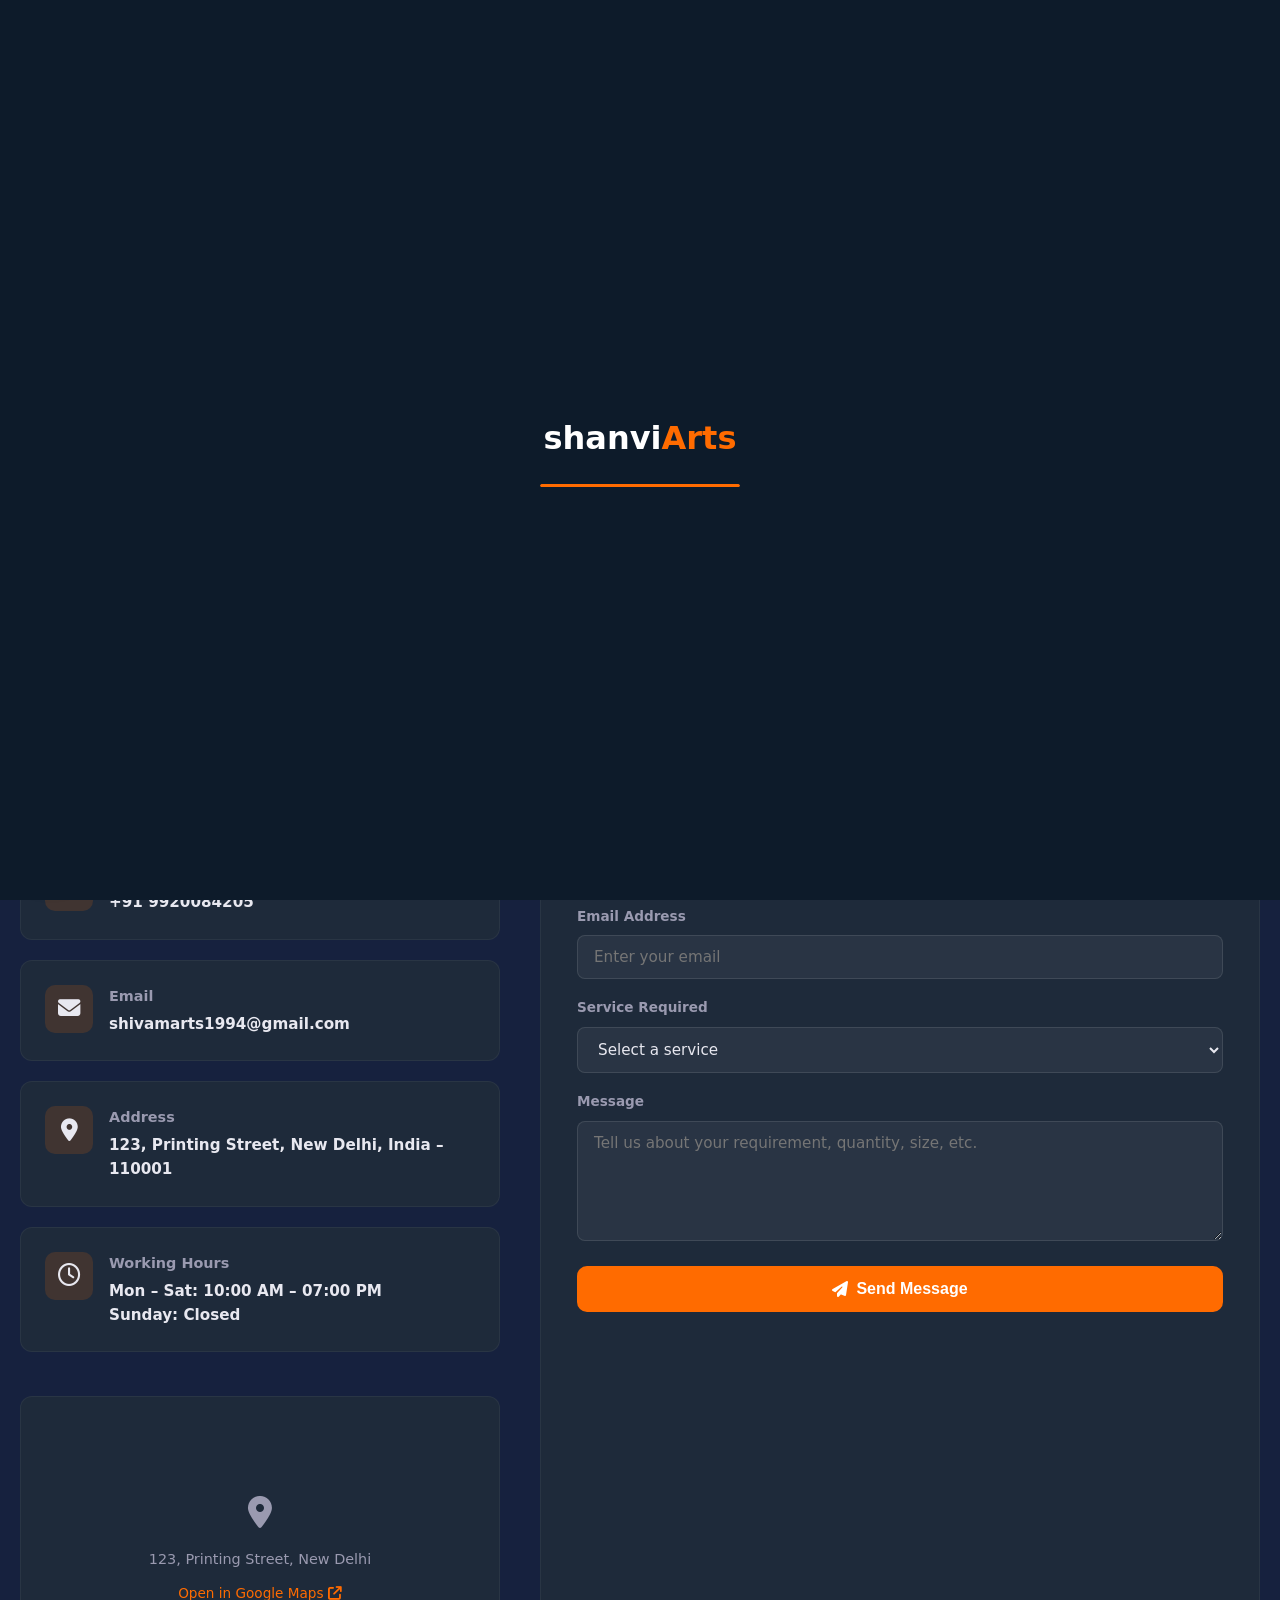
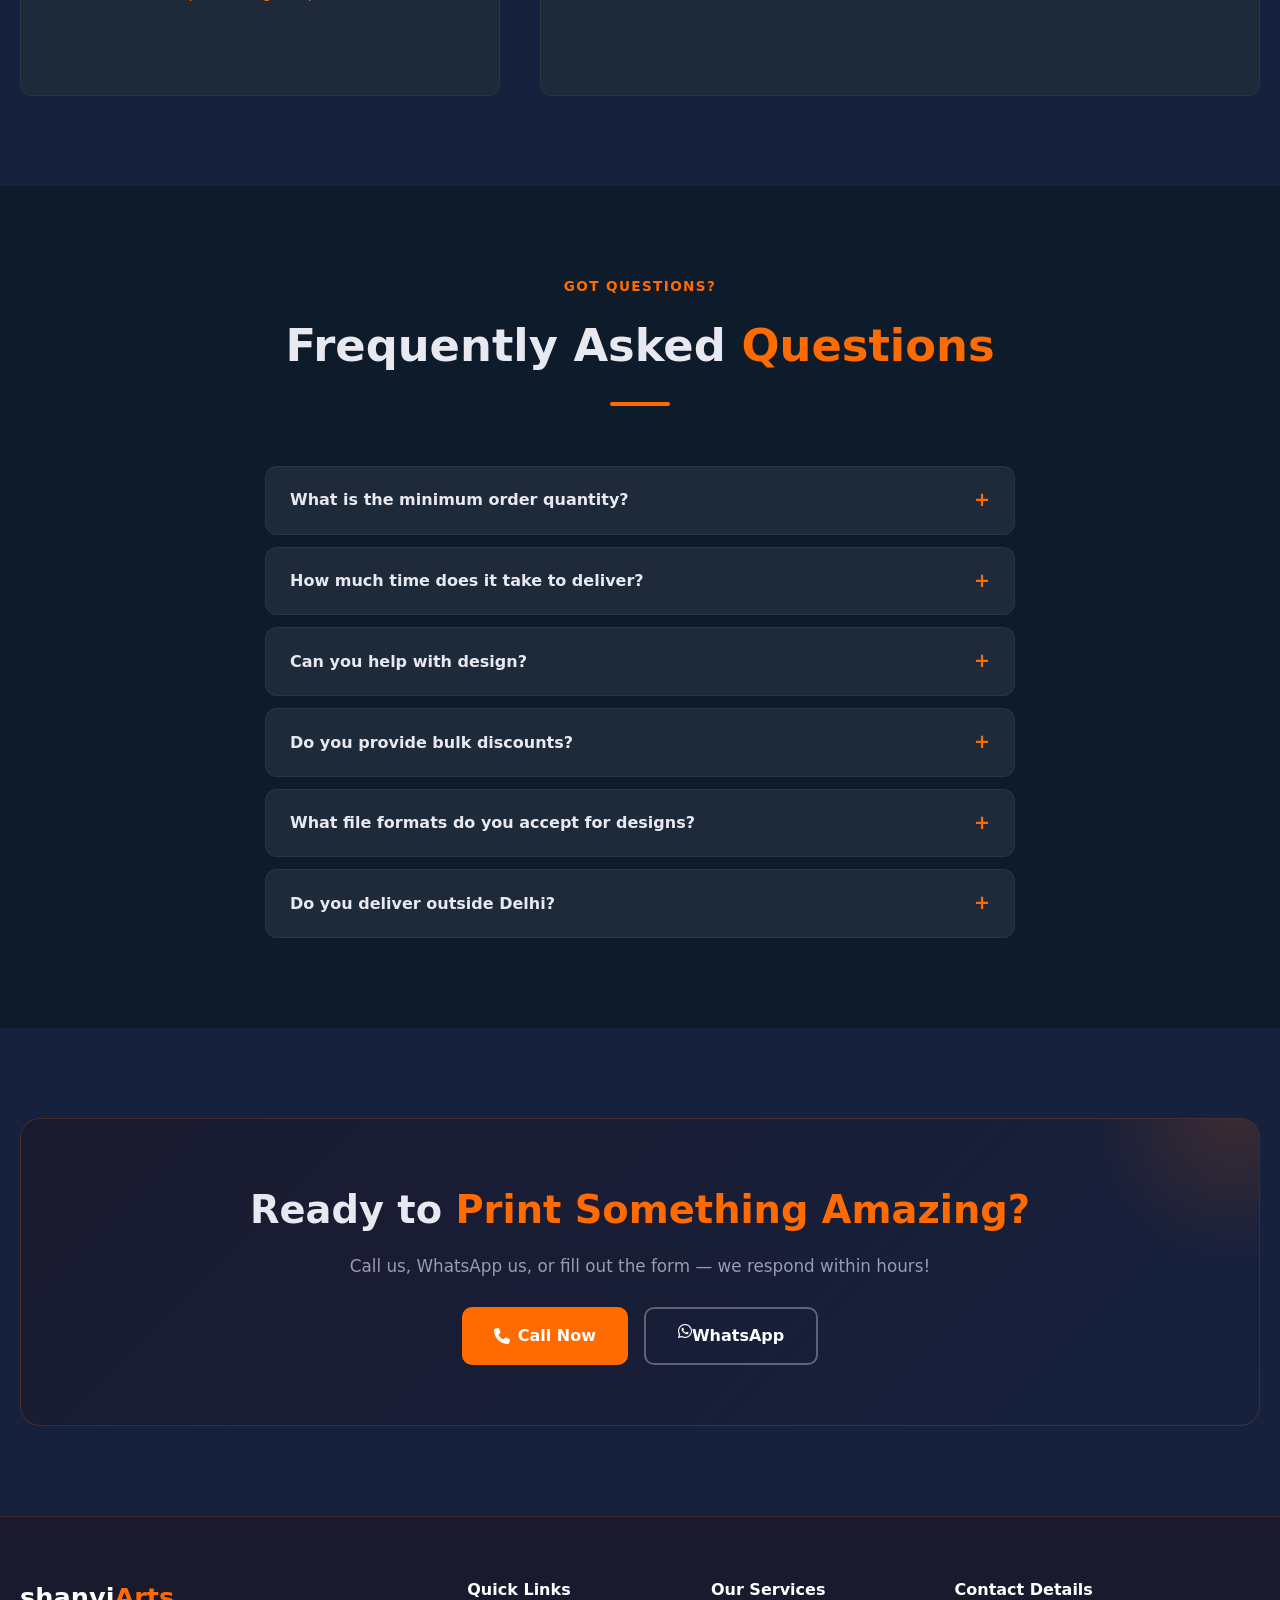
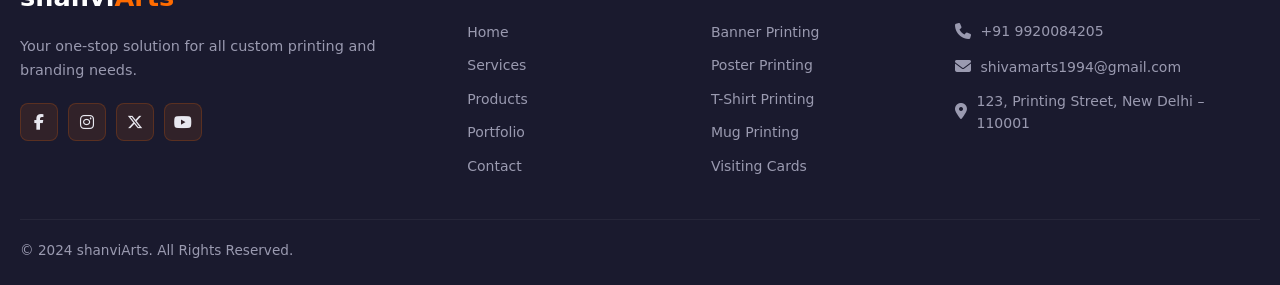
==== commit ca00c377: "after domain  setup" ====
--- a/contact.html
+++ b/contact.html
@@ -5,6 +5,7 @@
 <meta name="viewport" content="width=device-width, initial-scale=1.0"/>
 <title>Contact Us – shanviArts</title>
 <link rel="stylesheet" href="css/style.css"/>
+<link rel="stylesheet" href="https://cdnjs.cloudflare.com/ajax/libs/font-awesome/6.7.2/css/all.min.css">
 </head>
 <body>
 
@@ -34,7 +35,7 @@
 <div class="page-header" style="background-image:url('images/contactbanner.png')">
   <div class="container">
     <h1><span style="color:var(--orange)">Contact</span> Us</h1>
-    <p class="breadcrumb">Home › <span>Contact</span></p>
+    <p class="breadcrumb"><a href="index.html">Home</a> <i class="fa-solid fa-chevron-right" aria-hidden="true"></i> <span>Contact</span></p>
   </div>
 </div>
 
@@ -52,35 +53,35 @@
       <!-- CONTACT INFO -->
       <div class="contact-info">
         <div class="contact-info-card">
-          <div class="contact-icon">📞</div>
+          <div class="contact-icon"><i class="fa-solid fa-phone" aria-hidden="true"></i></div>
           <div>
             <h4>Phone</h4>
-            <p>+91 9920084205</p>
-          </div>
-        </div>
-        <div class="contact-info-card">
-          <div class="contact-icon">💬</div>
+            <p><a href="tel:+919920084205">+91 9920084205</a></p>
+          </div>
+        </div>
+        <div class="contact-info-card">
+          <div class="contact-icon"><i class="fa-brands fa-whatsapp" aria-hidden="true"></i></div>
           <div>
             <h4>WhatsApp</h4>
-            <p>+91 9920084205</p>
-          </div>
-        </div>
-        <div class="contact-info-card">
-          <div class="contact-icon">✉️</div>
+            <p><a href="https://wa.me/919920084205" target="_blank" rel="noopener">+91 9920084205</a></p>
+          </div>
+        </div>
+        <div class="contact-info-card">
+          <div class="contact-icon"><i class="fa-solid fa-envelope" aria-hidden="true"></i></div>
           <div>
             <h4>Email</h4>
-            <p>info@shanviarts.com</p>
-          </div>
-        </div>
-        <div class="contact-info-card">
-          <div class="contact-icon">📍</div>
+            <p><a href="mailto:shivamarts1994@gmail.com">shivamarts1994@gmail.com</a></p>
+          </div>
+        </div>
+        <div class="contact-info-card">
+          <div class="contact-icon"><i class="fa-solid fa-location-dot" aria-hidden="true"></i></div>
           <div>
             <h4>Address</h4>
             <p>123, Printing Street, New Delhi, India – 110001</p>
           </div>
         </div>
         <div class="contact-info-card">
-          <div class="contact-icon">🕐</div>
+          <div class="contact-icon"><i class="fa-regular fa-clock" aria-hidden="true"></i></div>
           <div>
             <h4>Working Hours</h4>
             <p>Mon – Sat: 10:00 AM – 07:00 PM<br/>Sunday: Closed</p>
@@ -88,9 +89,9 @@
         </div>
         <!-- MAP PLACEHOLDER -->
         <div class="map-embed">
-          <span style="font-size:2rem">📍</span>
+          <span style="font-size:2rem"><i class="fa-solid fa-location-dot" aria-hidden="true"></i></span>
           <span>123, Printing Street, New Delhi</span>
-          <a href="https://maps.google.com" target="_blank" style="color:var(--orange);font-size:0.85rem;margin-top:4px">Open in Google Maps →</a>
+          <a href="https://maps.google.com/?q=New+Delhi+India" target="_blank" rel="noopener" style="color:var(--orange);font-size:0.85rem;margin-top:4px">Open in Google Maps <i class="fa-solid fa-arrow-up-right-from-square" aria-hidden="true"></i></a>
         </div>
       </div>
 
@@ -133,7 +134,7 @@
             <textarea id="fmsg" placeholder="Tell us about your requirement, quantity, size, etc."></textarea>
           </div>
           <button type="submit" class="btn-primary" style="width:100%;justify-content:center">
-            📨 Send Message
+            <i class="fa-solid fa-paper-plane" aria-hidden="true"></i> Send Message
           </button>
         </form>
       </div>
@@ -185,8 +186,8 @@
       <h2>Ready to <span style="color:var(--orange)">Print Something Amazing?</span></h2>
       <p>Call us, WhatsApp us, or fill out the form — we respond within hours!</p>
       <div style="display:flex;gap:16px;justify-content:center;flex-wrap:wrap;margin-top:8px">
-        <a href="tel:+919876543210" class="btn-primary" style="display:inline-flex">📞 Call Now</a>
-        <a href="https://wa.me/919876543210" target="_blank" class="btn-secondary" style="display:inline-flex">💬 WhatsApp</a>
+        <a href="tel:+919920084205" class="btn-primary" style="display:inline-flex"><i class="fa-solid fa-phone" aria-hidden="true"></i> Call Now</a>
+        <a href="https://wa.me/919920084205" target="_blank" rel="noopener" class="btn-secondary" style="display:inline-flex"><i class="fa-brands fa-whatsapp" aria-hidden="true"></i> WhatsApp</a>
       </div>
     </div>
   </div>
@@ -195,18 +196,63 @@
 <footer>
   <div class="container">
     <div class="footer-grid">
-      <div class="footer-brand"><div class="footer-logo"><span>shanvi</span><span>Arts</span></div><p class="footer-desc">Your one-stop solution for all custom printing and branding needs.</p><div class="social-links"><a class="social-link" href="#">f</a><a class="social-link" href="#">📸</a><a class="social-link" href="#">𝕏</a><a class="social-link" href="#">▶</a></div></div>
+      <div class="footer-brand"><div class="footer-logo"><span>shanvi</span><span>Arts</span></div><p class="footer-desc">Your one-stop solution for all custom printing and branding needs.</p><div class="social-links"><a class="social-link" href="https://www.facebook.com/" target="_blank" rel="noopener" title="Facebook"><i class="fa-brands fa-facebook-f" aria-hidden="true"></i></a><a class="social-link" href="https://www.instagram.com/" target="_blank" rel="noopener" title="Instagram"><i class="fa-brands fa-instagram" aria-hidden="true"></i></a><a class="social-link" href="https://x.com/" target="_blank" rel="noopener" title="X"><i class="fa-brands fa-x-twitter" aria-hidden="true"></i></a><a class="social-link" href="https://www.youtube.com/" target="_blank" rel="noopener" title="YouTube"><i class="fa-brands fa-youtube" aria-hidden="true"></i></a></div></div>
       <div class="footer-col"><h4>Quick Links</h4><ul><li><a href="index.html">Home</a></li><li><a href="services.html">Services</a></li><li><a href="products.html">Products</a></li><li><a href="portfolio.html">Portfolio</a></li><li><a href="contact.html">Contact</a></li></ul></div>
       <div class="footer-col"><h4>Our Services</h4><ul><li><a href="services.html">Banner Printing</a></li><li><a href="services.html">Poster Printing</a></li><li><a href="services.html">T-Shirt Printing</a></li><li><a href="services.html">Mug Printing</a></li><li><a href="services.html">Visiting Cards</a></li></ul></div>
-      <div class="footer-col"><h4>Contact Details</h4><div class="footer-contact"><div class="footer-contact-item"><span>📞</span><span>+91 9920084205</span></div><div class="footer-contact-item"><span>✉️</span><span>info@shanviarts.com</span></div><div class="footer-contact-item"><span>📍</span><span>123, Printing Street, New Delhi – 110001</span></div></div></div>
+      <div class="footer-col"><h4>Contact Details</h4><div class="footer-contact"><div class="footer-contact-item"><span><i class="fa-solid fa-phone" aria-hidden="true"></i></span><a href="tel:+919920084205">+91 9920084205</a></div><div class="footer-contact-item"><span><i class="fa-solid fa-envelope" aria-hidden="true"></i></span><a href="mailto:shivamarts1994@gmail.com">shivamarts1994@gmail.com</a></div><div class="footer-contact-item"><span><i class="fa-solid fa-location-dot" aria-hidden="true"></i></span><span>123, Printing Street, New Delhi – 110001</span></div></div></div>
     </div>
     <div class="footer-bottom"><p>© 2024 shanviArts. All Rights Reserved.</p></div>
   </div>
 </footer>
 
-<button class="back-top">↑</button>
-<a class="whatsapp-float" href="https://wa.me/919876543210" target="_blank">💬</a>
+<button class="back-top" aria-label="Back to top"><i class="fa-solid fa-arrow-up" aria-hidden="true"></i></button>
+<a class="whatsapp-float" href="https://wa.me/919920084205" target="_blank" rel="noopener" title="WhatsApp"><i class="fa-brands fa-whatsapp" aria-hidden="true"></i></a>
 <div class="toast"></div>
 <script src="js/main.js"></script>
+<script>
+  document.getElementById('contactForm').addEventListener('submit', function(e) {
+  e.preventDefault(); 
+  
+  const form = this;
+  const submitBtn = form.querySelector('button[type="submit"]');
+  
+  
+  const formData = new URLSearchParams();
+  formData.append('fname', document.getElementById('fname').value);
+  formData.append('fphone', document.getElementById('fphone').value);
+  formData.append('femail', document.getElementById('femail').value);
+  formData.append('fservice', document.getElementById('fservice').value);
+  formData.append('fmsg', document.getElementById('fmsg').value);
+  
+
+  submitBtn.disabled = true;
+  submitBtn.innerText = "Sending Message...";
+  
+
+  const scriptURL = 'https://script.google.com/macros/s/AKfycbzLTnuNzT0q0quzqYP9nhpQGTAbktGC3dvviAoRk8rL5TkoTegZDmY_FRr4OutKN-iiqQ/exec'; 
+  
+ 
+  fetch(scriptURL, {
+    method: 'POST',
+    body: formData,
+    mode: 'no-cors' 
+  })
+  .then(response => {
+  
+    alert('massage sent succsesfully.');
+    form.reset();
+  })
+  .catch(error => {
+    console.error('Error!', error.message);
+    alert('Not sand try again');
+  })
+  .finally(() => {
+    
+    submitBtn.disabled = false;
+    submitBtn.innerText = "📨 Send Message";
+  });
+});
+
+</script>
 </body>
 </html>
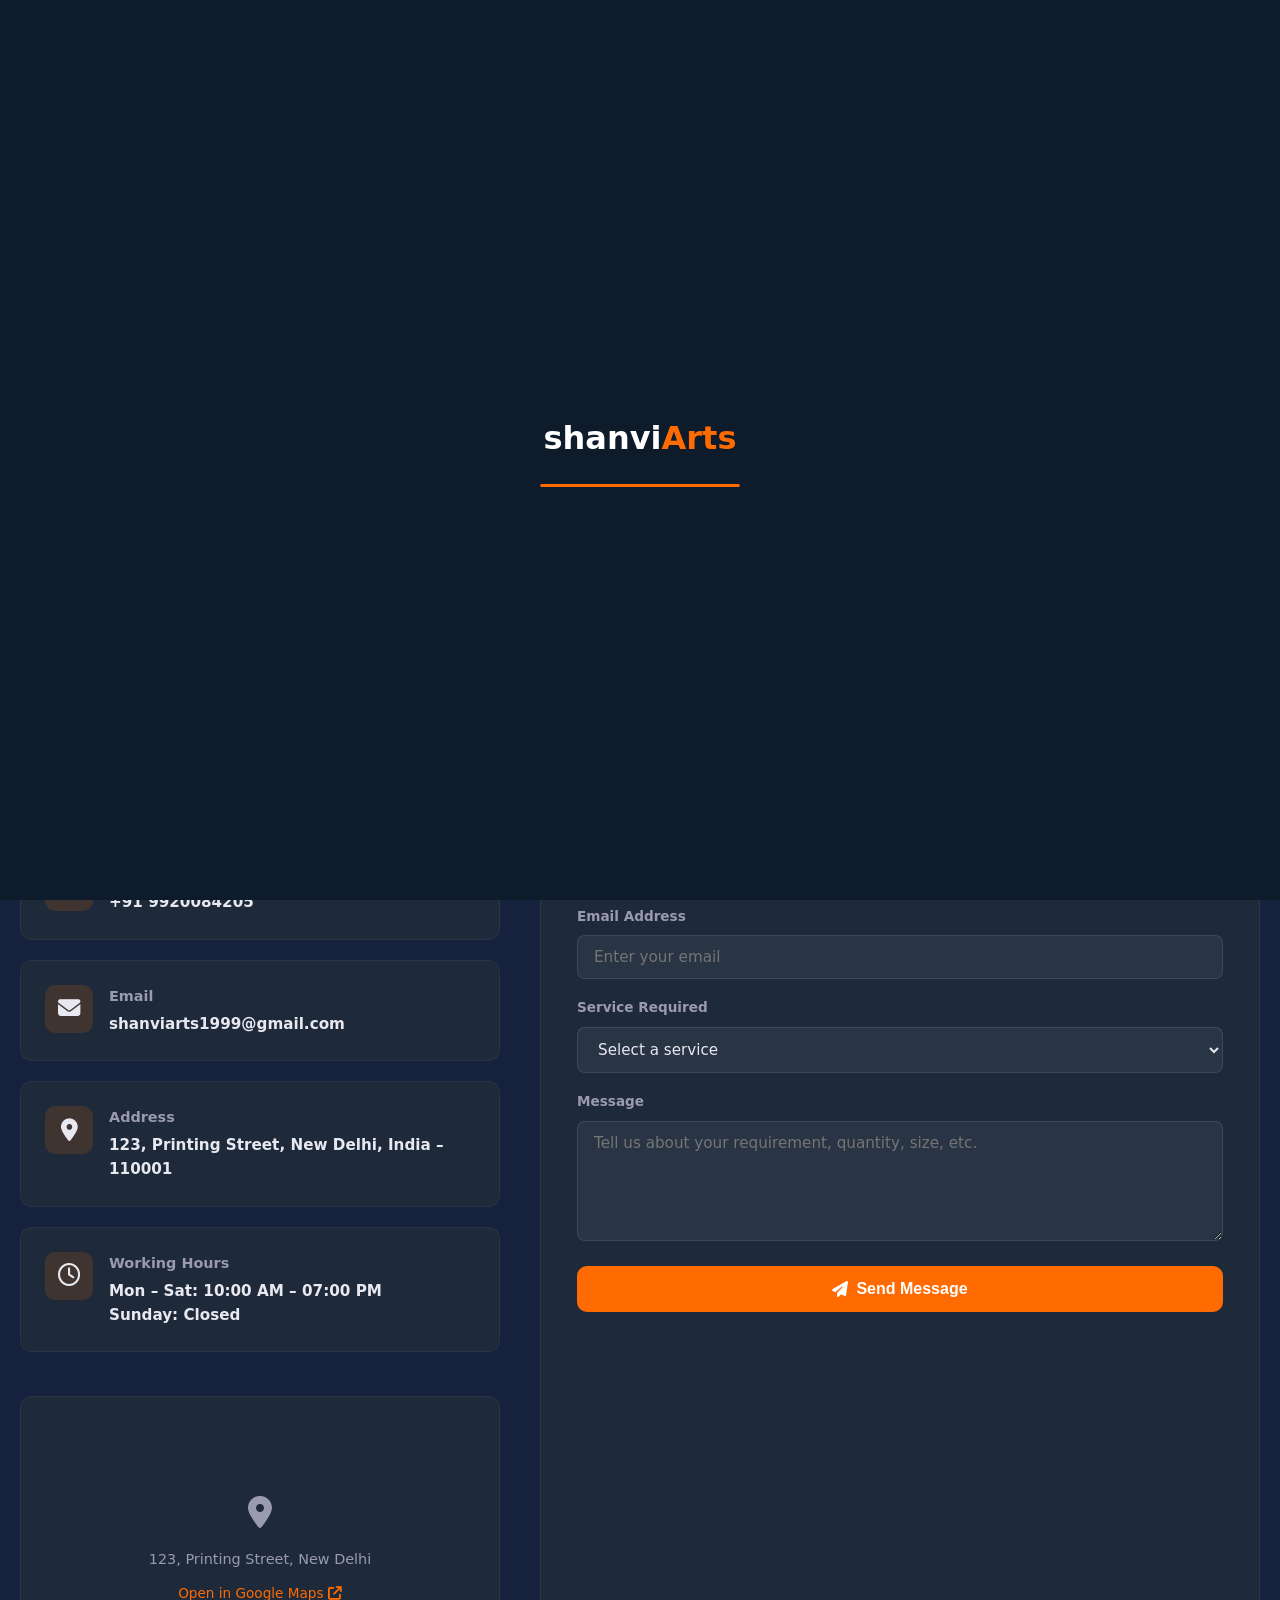
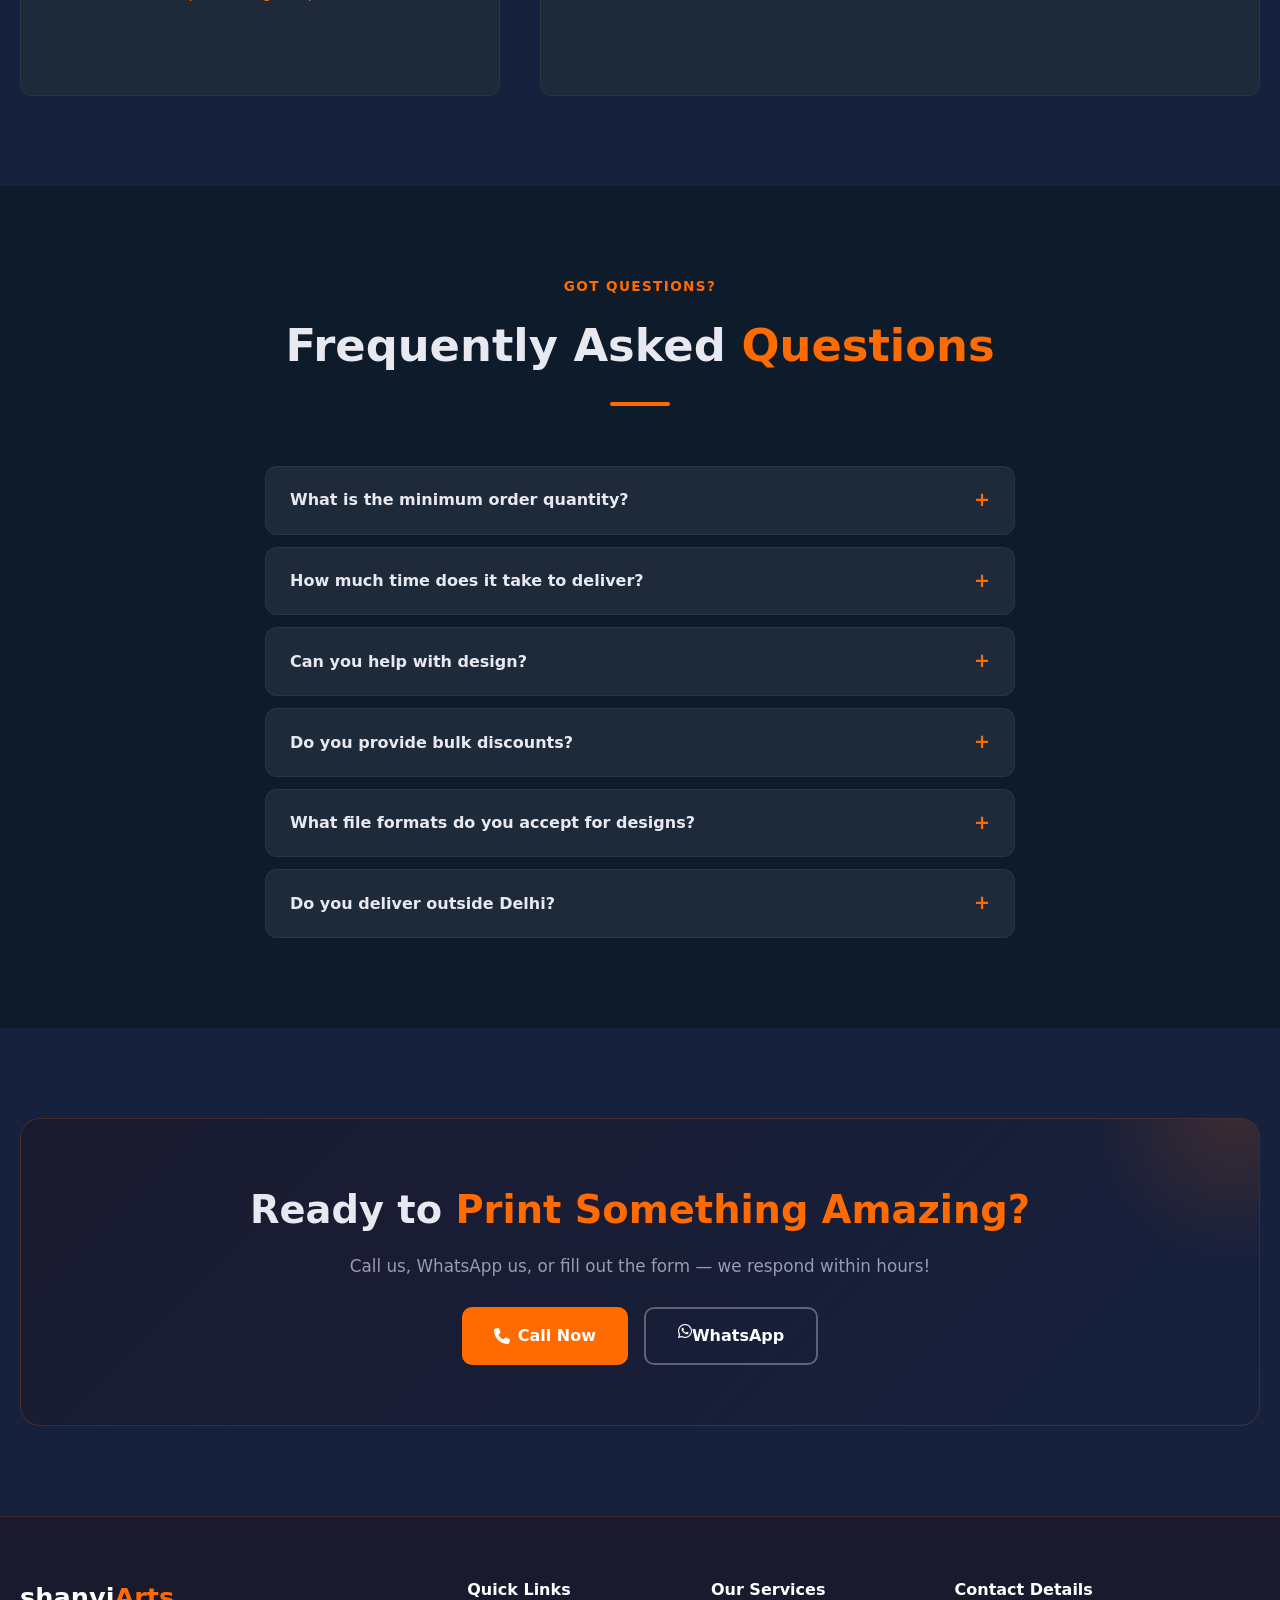
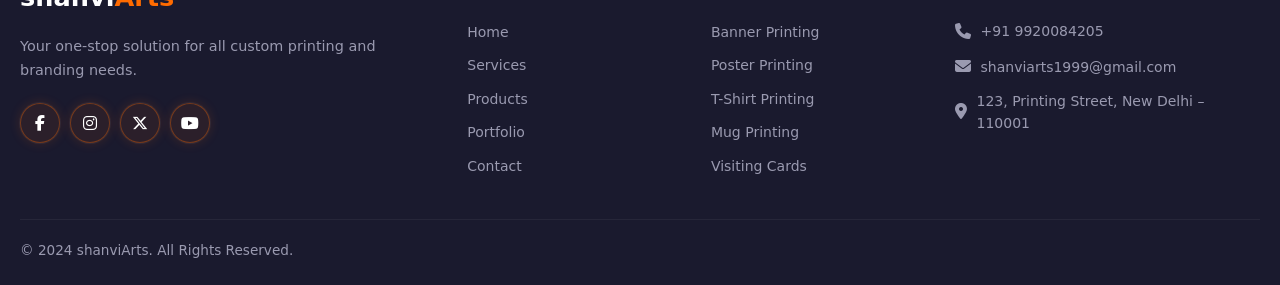
==== commit b7a33aae: "..." ====
--- a/contact.html
+++ b/contact.html
@@ -70,7 +70,7 @@
           <div class="contact-icon"><i class="fa-solid fa-envelope" aria-hidden="true"></i></div>
           <div>
             <h4>Email</h4>
-            <p><a href="mailto:shivamarts1994@gmail.com">shivamarts1994@gmail.com</a></p>
+            <p><a href="mailto:shanviarts1999@gmail.com">shanviarts1999@gmail.com</a></p>
           </div>
         </div>
         <div class="contact-info-card">
@@ -199,7 +199,7 @@
       <div class="footer-brand"><div class="footer-logo"><span>shanvi</span><span>Arts</span></div><p class="footer-desc">Your one-stop solution for all custom printing and branding needs.</p><div class="social-links"><a class="social-link" href="https://www.facebook.com/" target="_blank" rel="noopener" title="Facebook"><i class="fa-brands fa-facebook-f" aria-hidden="true"></i></a><a class="social-link" href="https://www.instagram.com/" target="_blank" rel="noopener" title="Instagram"><i class="fa-brands fa-instagram" aria-hidden="true"></i></a><a class="social-link" href="https://x.com/" target="_blank" rel="noopener" title="X"><i class="fa-brands fa-x-twitter" aria-hidden="true"></i></a><a class="social-link" href="https://www.youtube.com/" target="_blank" rel="noopener" title="YouTube"><i class="fa-brands fa-youtube" aria-hidden="true"></i></a></div></div>
       <div class="footer-col"><h4>Quick Links</h4><ul><li><a href="index.html">Home</a></li><li><a href="services.html">Services</a></li><li><a href="products.html">Products</a></li><li><a href="portfolio.html">Portfolio</a></li><li><a href="contact.html">Contact</a></li></ul></div>
       <div class="footer-col"><h4>Our Services</h4><ul><li><a href="services.html">Banner Printing</a></li><li><a href="services.html">Poster Printing</a></li><li><a href="services.html">T-Shirt Printing</a></li><li><a href="services.html">Mug Printing</a></li><li><a href="services.html">Visiting Cards</a></li></ul></div>
-      <div class="footer-col"><h4>Contact Details</h4><div class="footer-contact"><div class="footer-contact-item"><span><i class="fa-solid fa-phone" aria-hidden="true"></i></span><a href="tel:+919920084205">+91 9920084205</a></div><div class="footer-contact-item"><span><i class="fa-solid fa-envelope" aria-hidden="true"></i></span><a href="mailto:shivamarts1994@gmail.com">shivamarts1994@gmail.com</a></div><div class="footer-contact-item"><span><i class="fa-solid fa-location-dot" aria-hidden="true"></i></span><span>123, Printing Street, New Delhi – 110001</span></div></div></div>
+      <div class="footer-col"><h4>Contact Details</h4><div class="footer-contact"><div class="footer-contact-item"><span><i class="fa-solid fa-phone" aria-hidden="true"></i></span><a href="tel:+919920084205">+91 9920084205</a></div><div class="footer-contact-item"><span><i class="fa-solid fa-envelope" aria-hidden="true"></i></span><a href="mailto:shanviarts1999@gmail.com">shanviarts1999@gmail.com</a></div><div class="footer-contact-item"><span><i class="fa-solid fa-location-dot" aria-hidden="true"></i></span><span>123, Printing Street, New Delhi – 110001</span></div></div></div>
     </div>
     <div class="footer-bottom"><p>© 2024 shanviArts. All Rights Reserved.</p></div>
   </div>
--- a/css/style.css
+++ b/css/style.css
@@ -1385,21 +1385,24 @@
 }
 
 .social-link {
-  width: 38px;
-  height: 38px;
-  border-radius: 8px;
-  background: rgba(255, 107, 0, 0.1);
-  border: 1px solid rgba(255, 107, 0, 0.2);
+  width: 40px;
+  height: 40px;
+  border-radius: 50%;
+  background: rgba(255, 107, 0, 0.08);
+  border: 1px solid rgba(255, 107, 0, 0.35);
+  box-shadow: 0 0 0 1px rgba(255, 255, 255, 0.05), 0 0 12px rgba(255, 107, 0, 0.16);
   display: flex;
   align-items: center;
   justify-content: center;
   font-size: 1rem;
+  color: var(--white);
   transition: var(--transition);
 }
 
 .social-link:hover {
   background: var(--orange);
-  border-color: var(--orange);
+  border-color: rgba(255, 255, 255, 0.8);
+  box-shadow: 0 0 0 1px rgba(255, 255, 255, 0.15), 0 0 18px rgba(255, 107, 0, 0.35);
   transform: translateY(-2px);
 }
 
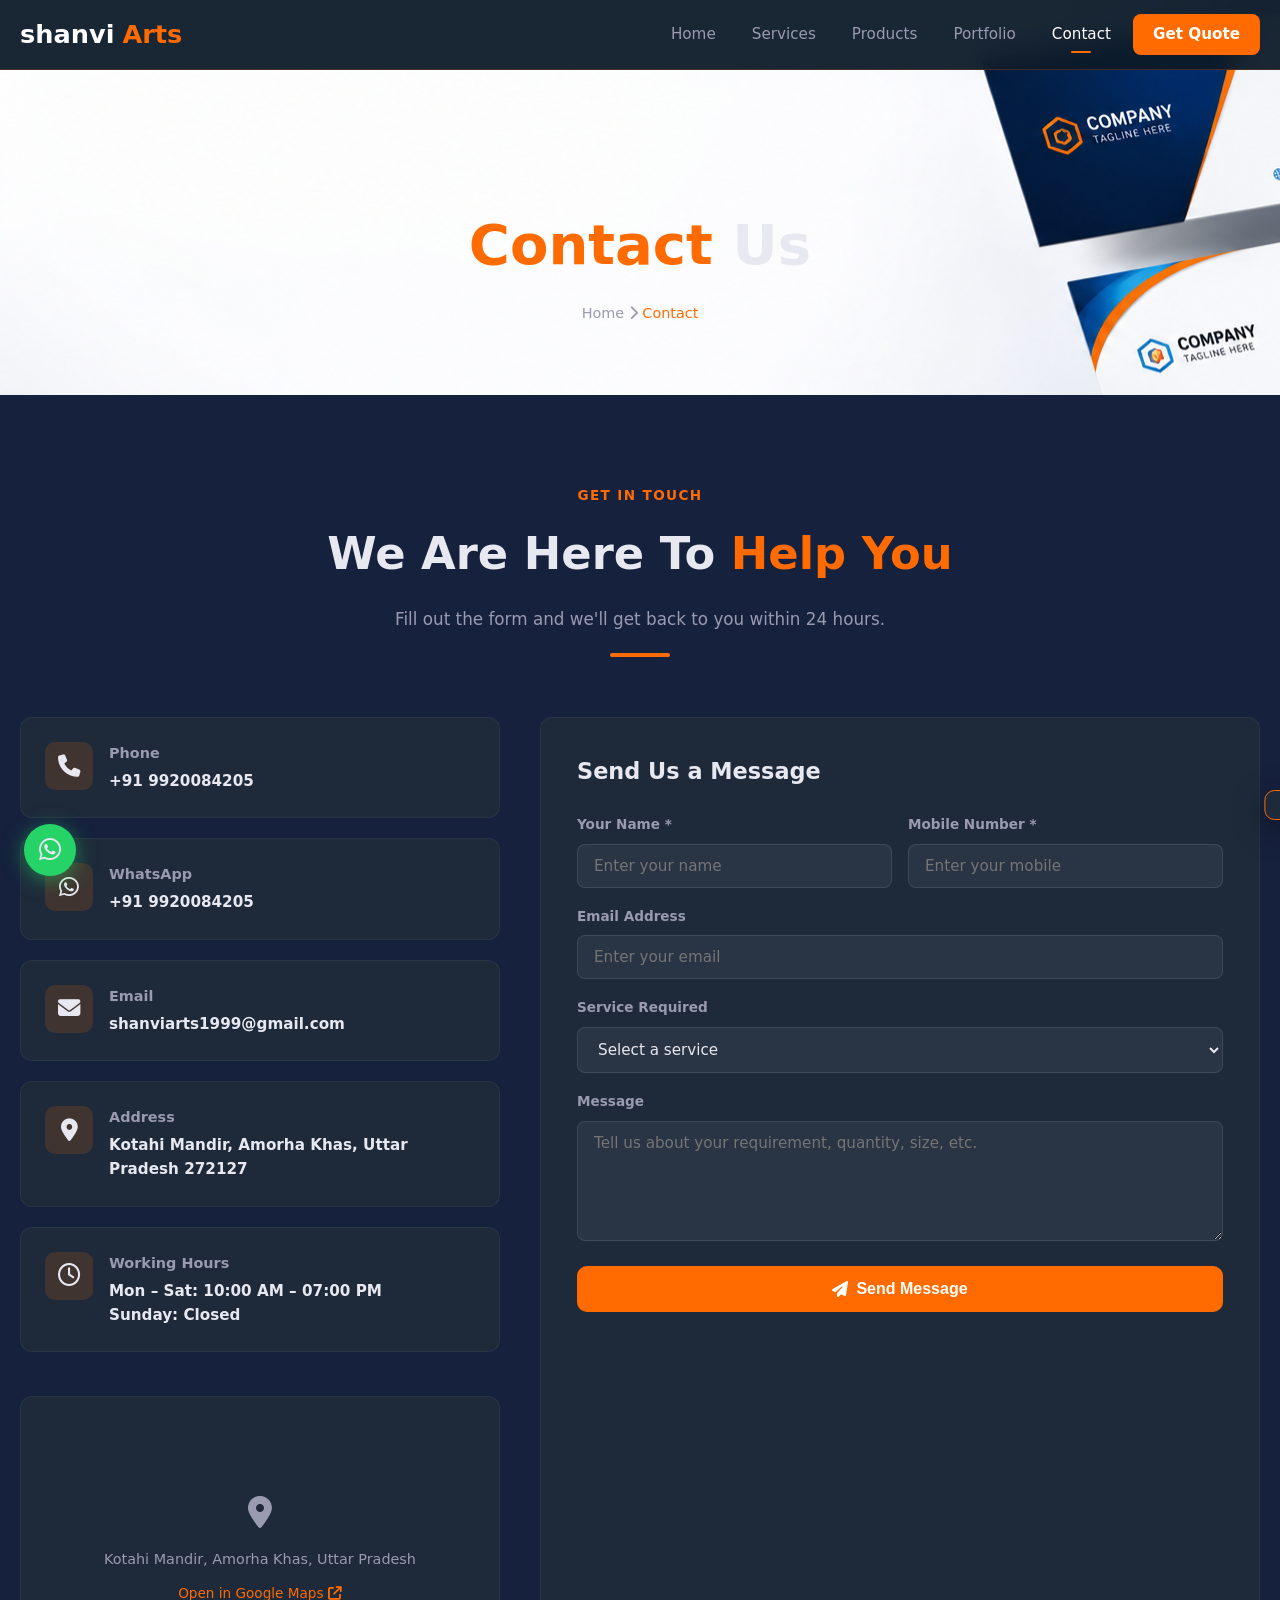
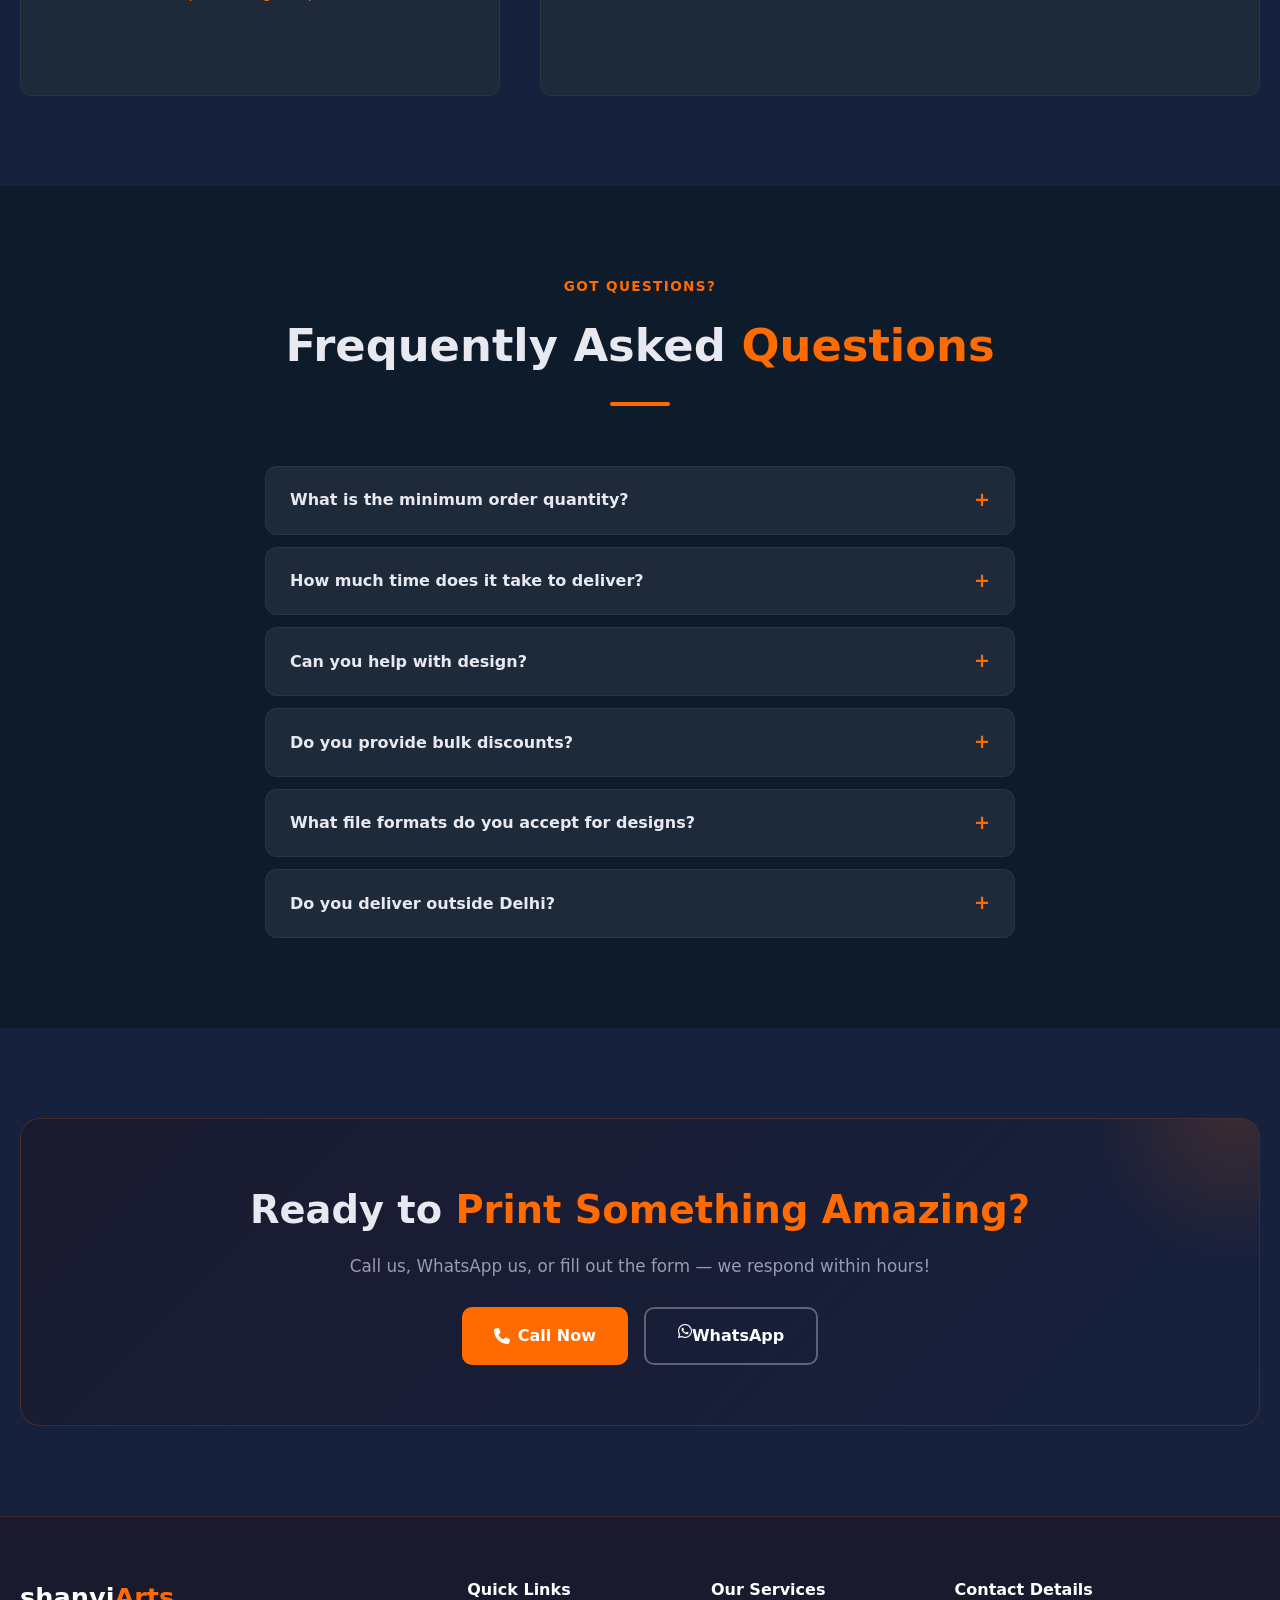
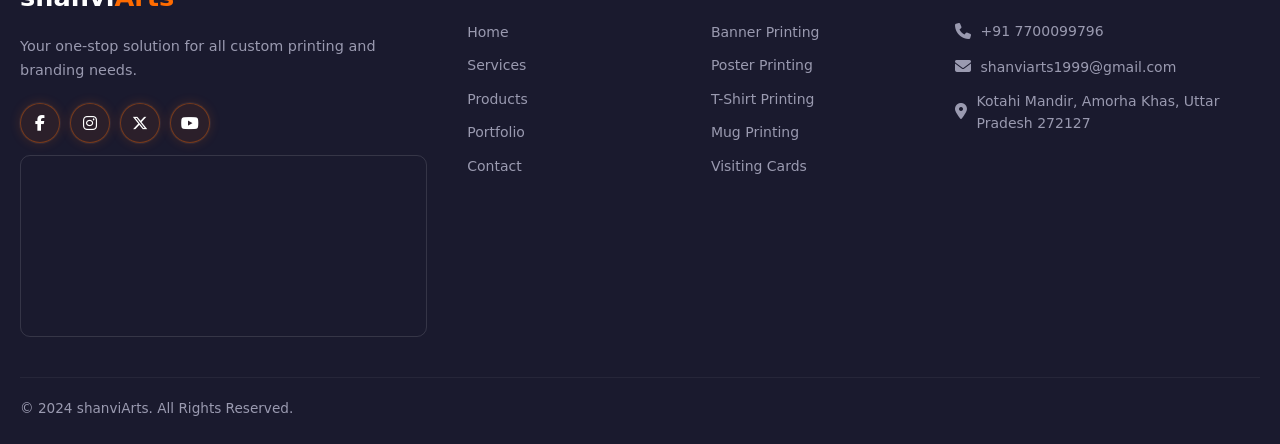
==== commit 6d55fcf9: "sdfgh" ====
--- a/contact.html
+++ b/contact.html
@@ -3,7 +3,40 @@
 <head>
 <meta charset="UTF-8"/>
 <meta name="viewport" content="width=device-width, initial-scale=1.0"/>
-<title>Contact Us – shanviArts</title>
+<title>Contact shanviArts | Get a Free Quote for Printing Services</title>
+<meta name="description" content="Contact shanviArts for premium printing, branding, bulk orders and custom quotes. Call, WhatsApp or send your requirement online." />
+<meta name="keywords" content="contact shanviArts, printing quote, bulk order printing, custom branding quote, Delhi printing contact" />
+<meta name="robots" content="index,follow" />
+<link rel="canonical" href="https://shanviarts.in/contact.html" />
+<link rel="sitemap" href="https://shanviarts.in/sitemap.xml" />
+<meta property="og:title" content="Contact shanviArts | Get a Free Quote for Printing Services" />
+<meta property="og:description" content="Get in touch with shanviArts for custom printing, branding and bulk order inquiries in Delhi." />
+<meta property="og:type" content="website" />
+<meta property="og:url" content="https://shanviarts.in/contact.html" />
+<meta property="og:image" content="https://shanviarts.in/images/home/banner.jpg" />
+<meta name="twitter:card" content="summary_large_image" />
+<meta name="twitter:title" content="Contact shanviArts | Get a Free Quote for Printing Services" />
+<meta name="twitter:description" content="Get in touch with shanviArts for custom printing, branding and bulk order inquiries in Delhi." />
+<meta name="twitter:image" content="https://shanviarts.in/images/home/banner.jpg" />
+<meta name="theme-color" content="#ff6b00" />
+<script type="application/ld+json">
+{
+  "@context": "https://schema.org",
+  "@type": "Organization",
+  "name": "shanviArts",
+  "url": "https://shanviarts.in/",
+  "telephone": "+91-9920084205",
+  "email": "shanviarts1999@gmail.com",
+  "address": {
+    "@type": "PostalAddress",
+    "streetAddress": "Kotahi Mandir, Amorha Khas",
+    "addressLocality": "Amorha Khas",
+    "addressRegion": "Uttar Pradesh",
+    "postalCode": "272127",
+    "addressCountry": "IN"
+  }
+}
+</script>
 <link rel="stylesheet" href="css/style.css"/>
 <link rel="stylesheet" href="https://cdnjs.cloudflare.com/ajax/libs/font-awesome/6.7.2/css/all.min.css">
 </head>
@@ -77,7 +110,7 @@
           <div class="contact-icon"><i class="fa-solid fa-location-dot" aria-hidden="true"></i></div>
           <div>
             <h4>Address</h4>
-            <p>123, Printing Street, New Delhi, India – 110001</p>
+            <p>Kotahi Mandir, Amorha Khas, Uttar Pradesh 272127</p>
           </div>
         </div>
         <div class="contact-info-card">
@@ -90,8 +123,8 @@
         <!-- MAP PLACEHOLDER -->
         <div class="map-embed">
           <span style="font-size:2rem"><i class="fa-solid fa-location-dot" aria-hidden="true"></i></span>
-          <span>123, Printing Street, New Delhi</span>
-          <a href="https://maps.google.com/?q=New+Delhi+India" target="_blank" rel="noopener" style="color:var(--orange);font-size:0.85rem;margin-top:4px">Open in Google Maps <i class="fa-solid fa-arrow-up-right-from-square" aria-hidden="true"></i></a>
+          <span>Kotahi Mandir, Amorha Khas, Uttar Pradesh</span>
+          <a href="https://maps.google.com/?q=Kotahi+Mandir+Amorha+Khas+Uttar+Pradesh" target="_blank" rel="noopener" style="color:var(--orange);font-size:0.85rem;margin-top:4px">Open in Google Maps <i class="fa-solid fa-arrow-up-right-from-square" aria-hidden="true"></i></a>
         </div>
       </div>
 
@@ -196,17 +229,17 @@
 <footer>
   <div class="container">
     <div class="footer-grid">
-      <div class="footer-brand"><div class="footer-logo"><span>shanvi</span><span>Arts</span></div><p class="footer-desc">Your one-stop solution for all custom printing and branding needs.</p><div class="social-links"><a class="social-link" href="https://www.facebook.com/" target="_blank" rel="noopener" title="Facebook"><i class="fa-brands fa-facebook-f" aria-hidden="true"></i></a><a class="social-link" href="https://www.instagram.com/" target="_blank" rel="noopener" title="Instagram"><i class="fa-brands fa-instagram" aria-hidden="true"></i></a><a class="social-link" href="https://x.com/" target="_blank" rel="noopener" title="X"><i class="fa-brands fa-x-twitter" aria-hidden="true"></i></a><a class="social-link" href="https://www.youtube.com/" target="_blank" rel="noopener" title="YouTube"><i class="fa-brands fa-youtube" aria-hidden="true"></i></a></div></div>
+      <div class="footer-brand"><div class="footer-logo"><span>shanvi</span><span>Arts</span></div><p class="footer-desc">Your one-stop solution for all custom printing and branding needs.</p><div class="social-links"><a class="social-link" href="https://www.facebook.com/" target="_blank" rel="noopener" title="Facebook"><i class="fa-brands fa-facebook-f" aria-hidden="true"></i></a><a class="social-link" href="https://www.instagram.com/" target="_blank" rel="noopener" title="Instagram"><i class="fa-brands fa-instagram" aria-hidden="true"></i></a><a class="social-link" href="https://x.com/" target="_blank" rel="noopener" title="X"><i class="fa-brands fa-x-twitter" aria-hidden="true"></i></a><a class="social-link" href="https://www.youtube.com/" target="_blank" rel="noopener" title="YouTube"><i class="fa-brands fa-youtube" aria-hidden="true"></i></a></div><div style="margin-top:12px;border-radius:10px;overflow:hidden;border:1px solid rgba(255,255,255,0.12);"><iframe title="shanviArts location" src="https://www.google.com/maps?q=Kotahi+Mandir+Amorha+Khas+Uttar+Pradesh+272127&z=14&output=embed" loading="lazy" style="border:0;width:100%;height:180px;display:block;" allowfullscreen="" referrerpolicy="no-referrer-when-downgrade"></iframe></div></div>
       <div class="footer-col"><h4>Quick Links</h4><ul><li><a href="index.html">Home</a></li><li><a href="services.html">Services</a></li><li><a href="products.html">Products</a></li><li><a href="portfolio.html">Portfolio</a></li><li><a href="contact.html">Contact</a></li></ul></div>
       <div class="footer-col"><h4>Our Services</h4><ul><li><a href="services.html">Banner Printing</a></li><li><a href="services.html">Poster Printing</a></li><li><a href="services.html">T-Shirt Printing</a></li><li><a href="services.html">Mug Printing</a></li><li><a href="services.html">Visiting Cards</a></li></ul></div>
-      <div class="footer-col"><h4>Contact Details</h4><div class="footer-contact"><div class="footer-contact-item"><span><i class="fa-solid fa-phone" aria-hidden="true"></i></span><a href="tel:+919920084205">+91 9920084205</a></div><div class="footer-contact-item"><span><i class="fa-solid fa-envelope" aria-hidden="true"></i></span><a href="mailto:shanviarts1999@gmail.com">shanviarts1999@gmail.com</a></div><div class="footer-contact-item"><span><i class="fa-solid fa-location-dot" aria-hidden="true"></i></span><span>123, Printing Street, New Delhi – 110001</span></div></div></div>
+      <div class="footer-col"><h4>Contact Details</h4><div class="footer-contact"><div class="footer-contact-item"><span><i class="fa-solid fa-phone" aria-hidden="true"></i></span><a href="tel:+919920084205">+91 7700099796</a></div><div class="footer-contact-item"><span><i class="fa-solid fa-envelope" aria-hidden="true"></i></span><a href="mailto:shanviarts1999@gmail.com">shanviarts1999@gmail.com</a></div><div class="footer-contact-item"><span><i class="fa-solid fa-location-dot" aria-hidden="true"></i></span><span>Kotahi Mandir, Amorha Khas, Uttar Pradesh 272127</span></div></div></div>
     </div>
     <div class="footer-bottom"><p>© 2024 shanviArts. All Rights Reserved.</p></div>
   </div>
 </footer>
 
 <button class="back-top" aria-label="Back to top"><i class="fa-solid fa-arrow-up" aria-hidden="true"></i></button>
-<a class="whatsapp-float" href="https://wa.me/919920084205" target="_blank" rel="noopener" title="WhatsApp"><i class="fa-brands fa-whatsapp" aria-hidden="true"></i></a>
+<a class="whatsapp-float" href="https://wa.me/917700099796" target="_blank" rel="noopener" title="WhatsApp"><i class="fa-brands fa-whatsapp" aria-hidden="true"></i></a>
 <div class="toast"></div>
 <script src="js/main.js"></script>
 <script>
--- a/css/style.css
+++ b/css/style.css
@@ -232,7 +232,7 @@
   display: flex;
   align-items: center;
   overflow: hidden;
-  padding-top: 70px;
+  padding-top: 40px;
 }
 
 .hero-bg {
@@ -254,7 +254,7 @@
 .hero-content {
   position: relative;
   z-index: 2;
-  max-width: 700px;
+  max-width: 80vw;
   text-align: left;
   margin-left: 10px;
 }
